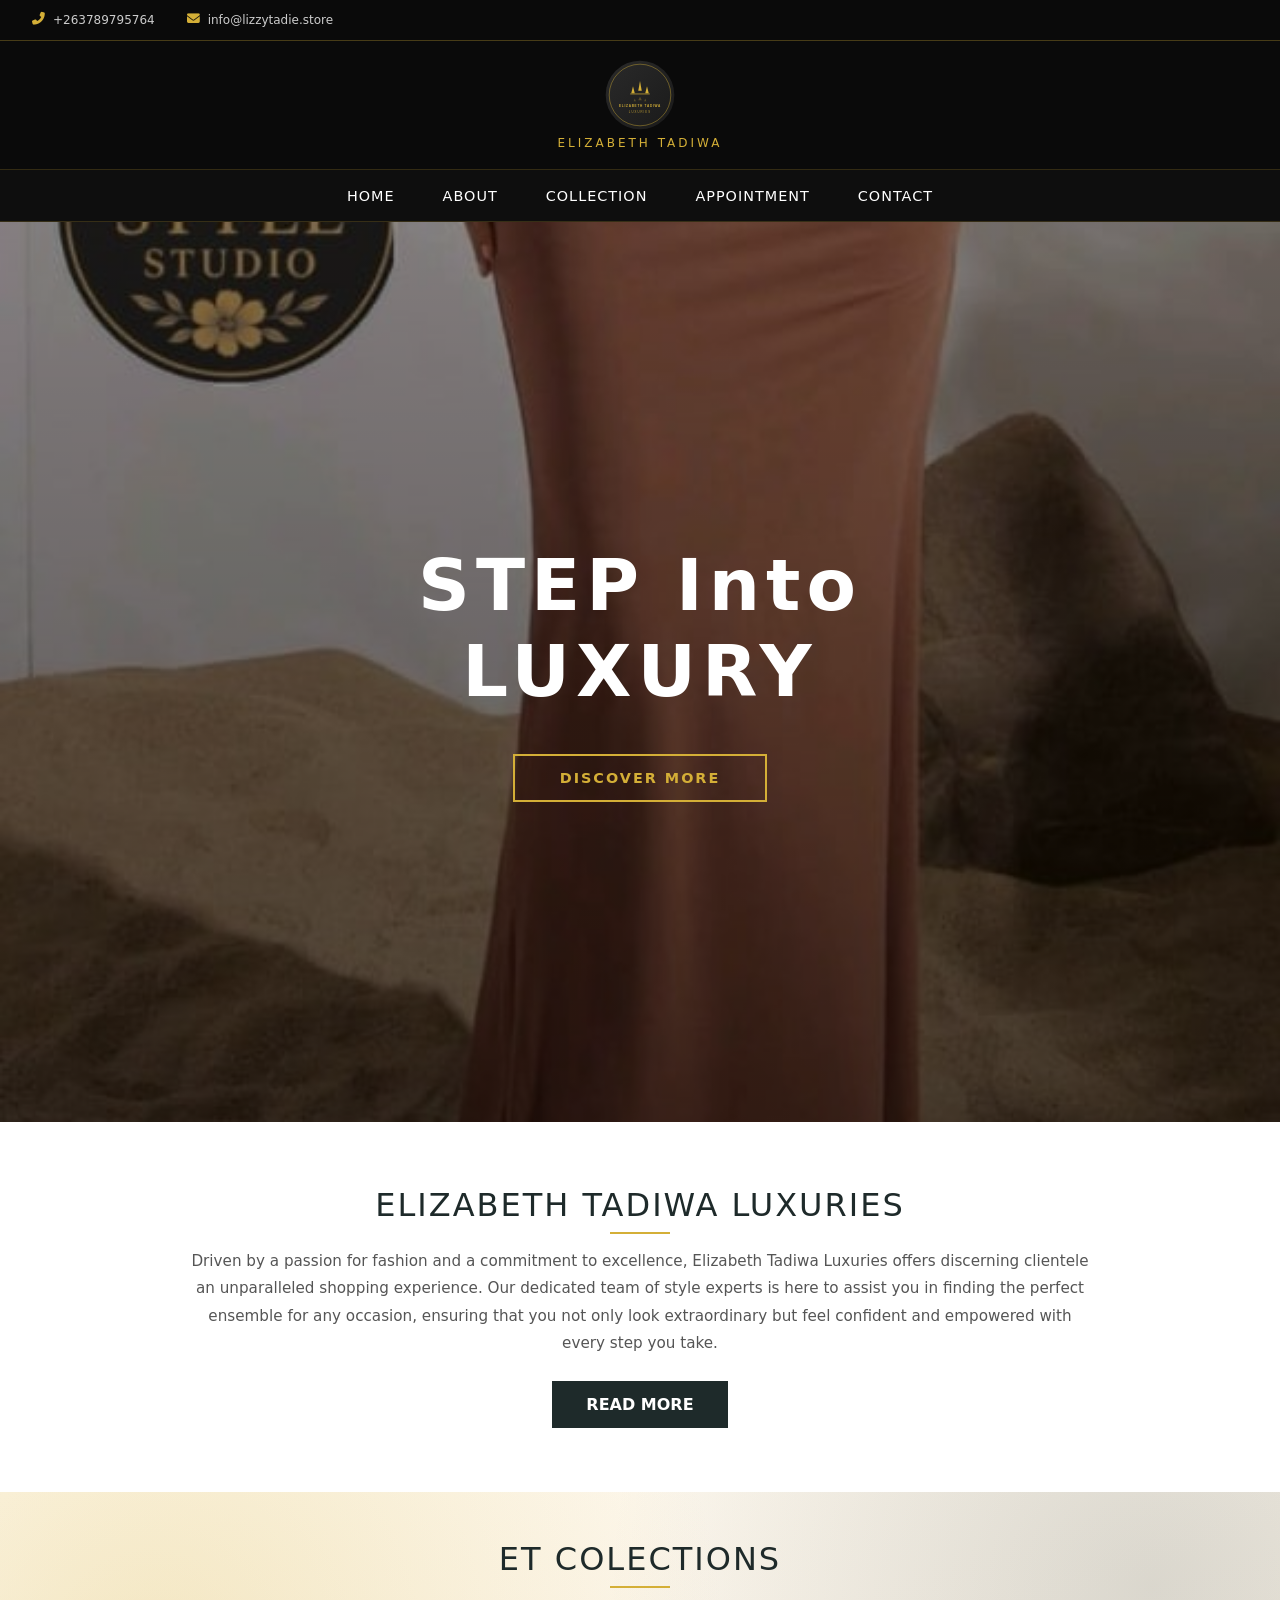
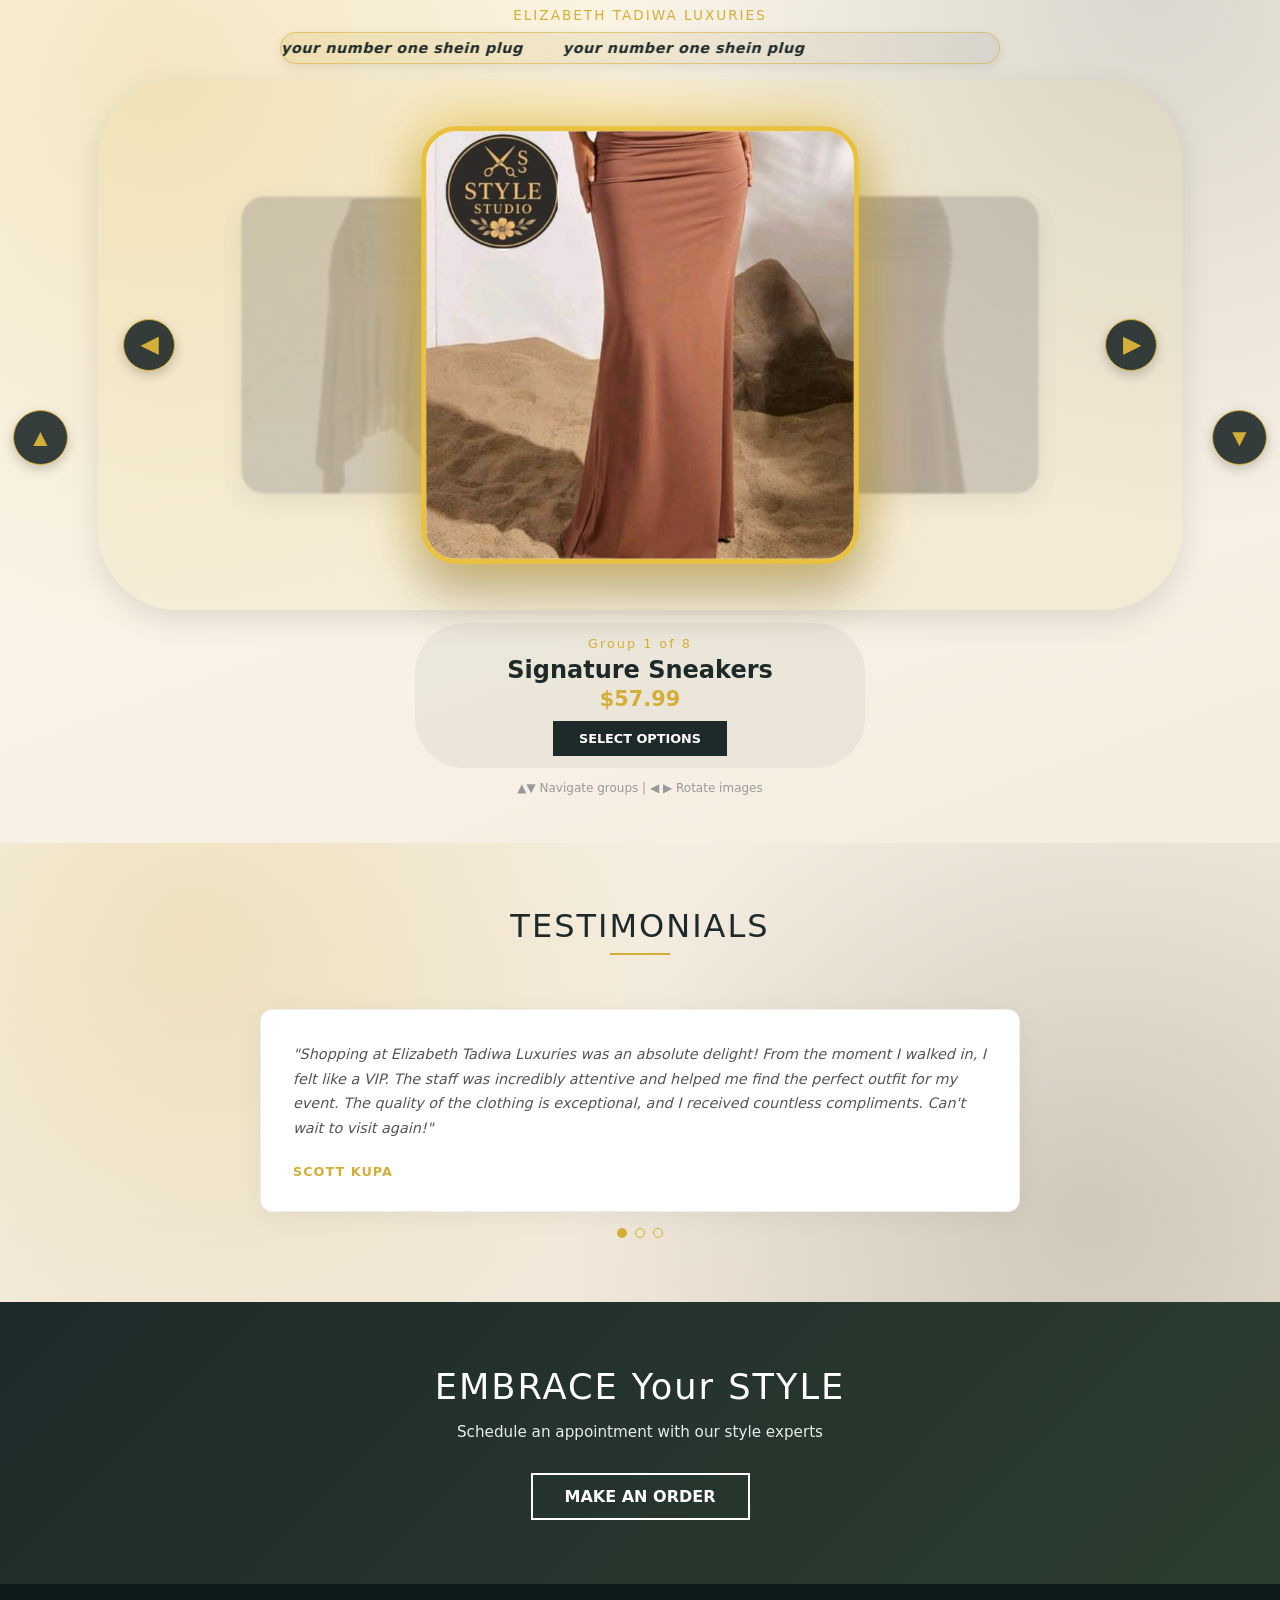
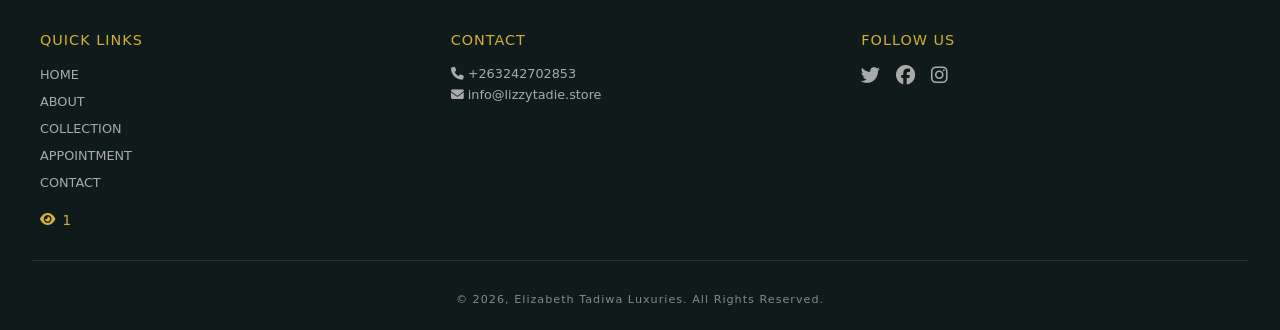
==== index.html @ 826916d7 "Add footer website view counter with eye icon" ====
<!DOCTYPE html>
<html lang="en">
<head>
    <meta charset="UTF-8">
    <meta name="viewport" content="width=device-width, initial-scale=1.0, user-scalable=no">
    <title>Elizabeth Tadiwa | Elizabeth Tadiwa Luxuries</title>
    <link rel="preconnect" href="https://cdnjs.cloudflare.com" crossorigin>
    <link rel="preload" as="style" href="https://cdnjs.cloudflare.com/ajax/libs/font-awesome/6.4.0/css/all.min.css" onload="this.onload=null;this.rel='stylesheet'">
    <noscript><link rel="stylesheet" href="https://cdnjs.cloudflare.com/ajax/libs/font-awesome/6.4.0/css/all.min.css"></noscript>
    <style>
        * {
            margin: 0;
            padding: 0;
            box-sizing: border-box;
        }

        body {
            font-family: 'Montserrat', 'Poppins', 'Segoe UI', system-ui, -apple-system, sans-serif;
            background: #faf7f2;
            color: #1e2a2a;
        }

        /* Top Header Bar - Contact Info */
        .top-header {
            background: #0a0a0a;
            padding: 0.8rem 2rem;
            border-bottom: 1px solid rgba(212, 175, 55, 0.3);
        }

        .top-header-container {
            max-width: 1400px;
            margin: 0 auto;
            display: flex;
            justify-content: space-between;
            align-items: center;
            flex-wrap: wrap;
            gap: 1rem;
        }

        .contact-info {
            display: flex;
            gap: 2rem;
            flex-wrap: wrap;
        }

        .contact-info a {
            color: #ccc;
            text-decoration: none;
            font-size: 0.75rem;
            transition: color 0.3s;
            display: flex;
            align-items: center;
            gap: 8px;
        }

        .contact-info a i {
            color: #d4af37;
            font-size: 0.8rem;
        }

        .contact-info a:hover {
            color: #d4af37;
        }

        /* Sticky Navigation Menu - Visible on Scroll, Centered */
        .sticky-nav {
            position: sticky;
            top: 0;
            width: 100%;
            background: rgba(10, 10, 10, 0.98);
            backdrop-filter: blur(10px);
            z-index: 1000;
            padding: 1rem 0;
            transition: all 0.3s ease;
            border-bottom: 1px solid rgba(212, 175, 55, 0.2);
        }

        .sticky-nav-container {
            max-width: 1400px;
            margin: 0 auto;
            display: flex;
            justify-content: center;
            align-items: center;
            padding: 0 2rem;
            position: relative;
        }

        .sticky-nav-menu {
            display: flex;
            list-style: none;
            gap: 3rem;
        }

        .sticky-nav-link {
            color: #fff;
            text-decoration: none;
            font-weight: 500;
            letter-spacing: 1px;
            transition: color 0.3s;
            font-size: 0.9rem;
        }

        .sticky-nav-link:hover {
            color: #d4af37;
        }

        .hamburger {
            display: none;
            flex-direction: column;
            cursor: pointer;
            position: absolute;
            right: 2rem;
        }

        .hamburger span {
            width: 25px;
            height: 2px;
            background: #fff;
            margin: 3px 0;
            transition: 0.3s;
        }

        /* Logo Section - Hidden on Scroll */
        .logo-section {
            background: #0a0a0a;
            padding: 1.2rem 0;
            border-bottom: 1px solid rgba(212, 175, 55, 0.2);
            transition: all 0.3s ease;
        }

        .logo-container {
            max-width: 1400px;
            margin: 0 auto;
            display: flex;
            justify-content: center;
            align-items: center;
            padding: 0 2rem;
        }

        .logo-wrapper {
            text-align: center;
        }

        .logo-wrapper a {
            text-decoration: none;
            display: flex;
            flex-direction: column;
            align-items: center;
        }

        .logo-img {
            height: 70px;
            width: auto;
            display: block;
            transition: transform 0.3s ease;
        }

        .logo-img:hover {
            transform: scale(1.02);
        }

        .logo-fallback {
            font-size: 2rem;
            font-weight: 700;
            color: #d4af37;
            letter-spacing: 2px;
            font-family: 'Montserrat', sans-serif;
        }

        .brand-name {
            font-size: 0.75rem;
            letter-spacing: 3px;
            color: #d4af37;
            margin-top: 6px;
            font-weight: 500;
        }

        .logo-section.hide-logo {
            transform: translateY(-100%);
            opacity: 0;
            visibility: hidden;
            padding: 0;
            height: 0;
        }

        /* Hero Section */
        .hero {
            height: 100vh;
            min-height: 700px;
            background: linear-gradient(rgba(0,0,0,0.4), rgba(0,0,0,0.6)), url('images/1.jpg') center/cover;
            display: flex;
            align-items: center;
            justify-content: center;
            text-align: center;
            position: relative;
        }

        .hero-content {
            max-width: 900px;
            padding: 0 2rem;
        }

        .hero-content h1 {
            font-size: 4.5rem;
            color: #fff;
            letter-spacing: 6px;
            margin-bottom: 1.5rem;
            font-weight: 600;
            line-height: 1.2;
        }

        .hero-btn {
            display: inline-block;
            margin-top: 1rem;
            padding: 14px 45px;
            background: transparent;
            border: 2px solid #d4af37;
            color: #d4af37;
            text-decoration: none;
            font-weight: 600;
            letter-spacing: 2px;
            transition: all 0.3s;
            font-size: 0.9rem;
        }

        .hero-btn:hover {
            background: #d4af37;
            color: #1e2a2a;
        }

        /* About Section */
        .about-main {
            padding: 4rem 2rem;
            background: #fff;
            text-align: center;
        }

        .section-title {
            font-size: 2rem;
            letter-spacing: 2px;
            margin-bottom: 1.5rem;
            position: relative;
            display: inline-block;
            text-align: center;
            font-weight: 500;
        }

        .section-title::after {
            content: '';
            position: absolute;
            bottom: -10px;
            left: 50%;
            transform: translateX(-50%);
            width: 60px;
            height: 2px;
            background: #d4af37;
        }

        .about-text {
            max-width: 900px;
            margin: 0 auto 1.5rem;
            line-height: 1.8;
            color: #555;
            font-size: 0.95rem;
        }

        .btn {
            display: inline-block;
            padding: 12px 32px;
            text-decoration: none;
            font-weight: 600;
            transition: all 0.3s;
            cursor: pointer;
        }

        .btn-primary {
            background: #1e2a2a;
            color: #fff;
            border: 2px solid #1e2a2a;
        }

        .btn-primary:hover {
            background: #d4af37;
            border-color: #d4af37;
            color: #1e2a2a;
        }

        /* Appointment Promo */
        .appointment-promo {
            background: linear-gradient(135deg, #1e2a2a 0%, #2c3e2f 100%);
            padding: 3rem 2rem;
            text-align: center;
            color: #fff;
        }

        .appointment-promo h2 {
            font-size: 1.8rem;
            margin-bottom: 1rem;
            font-weight: 500;
            letter-spacing: 2px;
        }

        .btn-light {
            background: transparent;
            color: #fff;
            border: 2px solid #fff;
        }

        .btn-light:hover {
            background: #fff;
            color: #1e2a2a;
        }

        /* COLLECTION SECTION - REDUCED SPACING, LARGER IMAGES */
        .collection {
            padding: 3rem 2rem;
            background:
                radial-gradient(circle at 12% 18%, rgba(212, 175, 55, 0.24), transparent 42%),
                radial-gradient(circle at 90% 10%, rgba(30, 42, 42, 0.15), transparent 38%),
                linear-gradient(160deg, #fffaf0 0%, #f4ecdf 100%);
            text-align: center;
        }

        .collection-header {
            margin-bottom: 1rem;
        }

        .collection-subtitle {
            text-align: center;
            color: #d4af37;
            letter-spacing: 2px;
            margin-top: 0.3rem;
            font-size: 0.85rem;
        }

        .collection-tagline {
            width: min(92%, 720px);
            margin: 0.55rem auto 0;
            border: 1px solid rgba(212, 175, 55, 0.55);
            background: linear-gradient(90deg, rgba(212, 175, 55, 0.18), rgba(30, 42, 42, 0.06));
            color: #1e2a2a;
            border-radius: 999px;
            overflow: hidden;
            white-space: nowrap;
            text-align: left;
            box-shadow: 0 4px 12px rgba(0, 0, 0, 0.08);
        }

        .collection-tagline-track {
            display: inline-flex;
            width: max-content;
            gap: 2.5rem;
            font-size: 0.9rem;
            font-style: italic;
            font-weight: 600;
            letter-spacing: 0.5px;
            padding: 0.45rem 0;
            animation: adRibbonLeftToRight 12s linear infinite;
            will-change: transform;
        }

        .collection-tagline-text {
            flex: 0 0 auto;
        }

        @keyframes adRibbonLeftToRight {
            0% {
                transform: translateX(calc(-50% - 1.25rem));
            }
            100% {
                transform: translateX(0);
            }
        }

        .rubik-collection-container {
            max-width: 1400px;
            margin: 0 auto;
            position: relative;
            display: flex;
            align-items: center;
            justify-content: center;
            gap: 30px;
            min-height: 600px;
        }

        .vertical-nav {
            display: flex;
            flex-direction: column;
            gap: 20px;
        }

        .vertical-arrow {
            background: rgba(30, 42, 42, 0.9);
            border: 1px solid #d4af37;
            width: 55px;
            height: 55px;
            border-radius: 60px;
            font-size: 24px;
            font-weight: bold;
            color: #d4af37;
            cursor: pointer;
            transition: 0.2s;
            display: flex;
            align-items: center;
            justify-content: center;
            backdrop-filter: blur(4px);
            box-shadow: 0 4px 12px rgba(0, 0, 0, 0.2);
        }

        .vertical-arrow:hover {
            background: #d4af37;
            color: #1e2a2a;
            transform: scale(1.05);
        }

        .rubik-main {
            flex: 1;
            max-width: 1100px;
            display: flex;
            flex-direction: column;
            align-items: center;
            justify-content: center;
        }

        .vertical-display {
            position: relative;
            display: flex;
            flex-direction: column;
            align-items: center;
            justify-content: center;
            width: 100%;
        }

        .rubik-group {
            display: none;
            align-items: center;
            justify-content: center;
            gap: 40px;
            padding: 15px 25px;
            border-radius: 80px;
            transition: all 0.5s cubic-bezier(0.2, 0.9, 0.4, 1.1);
            width: 100%;
            min-width: 420px;
            animation: fadeInUp 0.5s ease;
        }

        .rubik-group.active-vertical {
            display: flex;
            background: rgba(212, 175, 55, 0.08);
            box-shadow: 0 10px 30px rgba(0, 0, 0, 0.1);
        }

        @keyframes fadeInUp {
            from {
                opacity: 0;
                transform: translateY(20px);
            }
            to {
                opacity: 1;
                transform: translateY(0);
            }
        }

        /* ENLARGED HORIZONTAL WHEEL */
        .horizontal-rubik-wheel {
            display: flex;
            align-items: center;
            justify-content: center;
            position: relative;
            width: 850px;
            height: 500px;
        }

        .rubik-slot {
            position: absolute;
            transition: all 0.4s cubic-bezier(0.25, 0.9, 0.4, 1.1);
            cursor: pointer;
            display: flex;
            justify-content: center;
            align-items: center;
        }

        /* ENLARGED CENTER IMAGE */
        .rubik-slot.center-slot {
            opacity: 1;
            filter: blur(0px) brightness(1.1);
            transform: scale(1.25);
            z-index: 10;
            left: 50%;
            transform: translateX(-50%) scale(1.25);
        }

        .rubik-slot.center-slot .rubik-img {
            box-shadow: 0 0 50px rgba(212, 175, 55, 0.8), 0 20px 40px rgba(0, 0, 0, 0.3);
            border: 4px solid #d4af37;
        }

        /* ENLARGED LEFT IMAGE */
        .rubik-slot.left-slot {
            opacity: 0.3;
            filter: blur(1.5px) brightness(0.5);
            transform: scale(0.85);
            left: 0%;
            transform: translateX(0%) scale(0.85);
            z-index: 5;
        }

        /* ENLARGED RIGHT IMAGE */
        .rubik-slot.right-slot {
            opacity: 0.3;
            filter: blur(1.5px) brightness(0.5);
            left: 100%;
            transform: translateX(-100%) scale(0.85);
            z-index: 5;
        }

        .rubik-slot.hidden-slot {
            opacity: 0;
            pointer-events: none;
        }

        /* ENLARGED IMAGE STYLES */
        .rubik-img {
            width: 350px;
            height: 350px;
            object-fit: cover;
            border-radius: 28px;
            background: #f0e8dc;
            transition: all 0.3s ease;
            display: block;
            box-shadow: 0 10px 30px rgba(0, 0, 0, 0.2);
        }

        .rubik-arrow {
            background: rgba(30, 42, 42, 0.9);
            border: 1px solid #d4af37;
            width: 52px;
            height: 52px;
            border-radius: 60px;
            font-size: 22px;
            font-weight: bold;
            color: #d4af37;
            cursor: pointer;
            transition: 0.2s;
            display: flex;
            align-items: center;
            justify-content: center;
            backdrop-filter: blur(4px);
            box-shadow: 0 4px 12px rgba(0, 0, 0, 0.2);
        }

        .rubik-arrow:hover {
            background: #d4af37;
            color: #1e2a2a;
            transform: scale(1.05);
        }

        /* COMPACT PRODUCT INFO PANEL - CLOSER TO IMAGES */
        .product-info-panel {
            margin-top: 0.8rem;
            padding: 0.8rem 2rem;
            background: rgba(30, 42, 42, 0.05);
            border-radius: 50px;
            width: 100%;
            max-width: 450px;
            text-align: center;
        }

        .group-counter {
            text-align: center;
            margin-bottom: 0.3rem;
            font-size: 0.8rem;
            color: #d4af37;
            letter-spacing: 2px;
            font-weight: 500;
        }

        #rubikSelectedName {
            font-size: 1.5rem;
            font-weight: 600;
            color: #1e2a2a;
            margin-bottom: 0.2rem;
        }

        #rubikSelectedPrice {
            font-size: 1.3rem;
            color: #d4af37;
            font-weight: 600;
            margin-bottom: 0.6rem;
        }

        .product-info-panel .btn-primary {
            padding: 8px 24px;
            font-size: 0.8rem;
        }

        .picker-instructions {
            text-align: center;
            margin-top: 0.8rem;
            color: #999;
            font-size: 0.75rem;
        }

        /* Testimonials Section */
        .testimonials {
            padding: 4rem 2rem;
            background:
                radial-gradient(circle at 15% 20%, rgba(212, 175, 55, 0.22), transparent 42%),
                radial-gradient(circle at 85% 80%, rgba(30, 42, 42, 0.16), transparent 45%),
                linear-gradient(160deg, #f7f1e6 0%, #efe4d4 100%);
            text-align: center;
        }

        .testimonials-grid {
            max-width: 760px;
            margin: 0 auto;
            margin-top: 2.5rem;
        }

        .testimonial-card {
            background: #fff;
            padding: 2rem;
            border-radius: 12px;
            box-shadow: 0 5px 25px rgba(0, 0, 0, 0.05);
            text-align: left;
            border: 1px solid #eee;
            transition: opacity 0.35s ease, transform 0.35s ease;
            display: none;
            opacity: 0;
            transform: translateY(8px);
        }

        .testimonial-card.is-active {
            display: block;
            opacity: 1;
            transform: translateY(0);
        }

        .testimonial-card:hover {
            transform: translateY(-5px);
        }

        .testimonials-dots {
            display: flex;
            justify-content: center;
            gap: 0.5rem;
            margin-top: 1rem;
        }

        .testimonial-dot {
            width: 10px;
            height: 10px;
            border-radius: 50%;
            border: 1px solid #d4af37;
            background: transparent;
            cursor: pointer;
            padding: 0;
        }

        .testimonial-dot.is-active {
            background: #d4af37;
        }

        .testimonial-text {
            font-style: italic;
            line-height: 1.7;
            color: #555;
            margin-bottom: 1.5rem;
            font-size: 0.9rem;
        }

        .testimonial-author {
            color: #d4af37;
            letter-spacing: 1px;
            font-weight: 600;
            font-size: 0.8rem;
        }

        /* Appointment Section */
        .appointment-section {
            background: linear-gradient(135deg, #1e2a2a 0%, #2c3e2f 100%);
            padding: 4rem 2rem;
            text-align: center;
            color: #fff;
        }

        .appointment-section h2 {
            font-size: 2.2rem;
            margin-bottom: 1rem;
            font-weight: 500;
            letter-spacing: 2px;
        }

        .appointment-section p {
            margin-bottom: 2rem;
            font-size: 0.95rem;
            opacity: 0.9;
        }

        .order-popup-overlay {
            position: fixed;
            inset: 0;
            background: rgba(0, 0, 0, 0.65);
            display: none;
            align-items: center;
            justify-content: center;
            z-index: 3000;
            padding: 1.5rem;
        }

        .order-popup-overlay.active {
            display: flex;
        }

        .order-popup {
            width: min(420px, 100%);
            background: #101010;
            color: #fff;
            border: 1px solid rgba(212, 175, 55, 0.5);
            border-radius: 12px;
            padding: 1.5rem;
            box-shadow: 0 18px 45px rgba(0, 0, 0, 0.45);
        }

        .order-popup h3 {
            font-size: 1.2rem;
            letter-spacing: 1px;
            margin-bottom: 0.6rem;
            text-transform: uppercase;
        }

        .order-popup p {
            color: #d6d6d6;
            margin-bottom: 1.2rem;
            font-size: 0.95rem;
        }

        .order-popup-links {
            display: flex;
            flex-direction: column;
            gap: 0.75rem;
        }

        .order-popup-links a {
            text-decoration: none;
            text-align: center;
            background: #d4af37;
            color: #111;
            font-weight: 700;
            letter-spacing: 0.5px;
            padding: 0.75rem 1rem;
            border-radius: 8px;
            transition: transform 0.2s ease, filter 0.2s ease;
        }

        .order-popup-links a:hover {
            filter: brightness(1.08);
            transform: translateY(-1px);
        }

        .order-popup-close {
            margin-top: 1rem;
            width: 100%;
            border: 1px solid rgba(255, 255, 255, 0.5);
            background: transparent;
            color: #fff;
            padding: 0.65rem;
            border-radius: 8px;
            cursor: pointer;
        }

        .order-popup-close:hover {
            background: rgba(255, 255, 255, 0.08);
        }

        /* Footer */
        .footer {
            background: #0f1a1a;
            color: #ccc;
            padding: 3rem 2rem 1.5rem;
        }

        .footer-content {
            max-width: 1200px;
            margin: 0 auto;
            display: grid;
            grid-template-columns: repeat(auto-fit, minmax(250px, 1fr));
            gap: 2rem;
            text-align: left;
        }

        .footer-section h3 {
            color: #d4af37;
            margin-bottom: 1rem;
            font-size: 0.9rem;
            letter-spacing: 1px;
            font-weight: 500;
        }

        .footer-section p {
            line-height: 1.6;
            font-size: 0.8rem;
            color: #aaa;
        }

        .footer-section ul {
            list-style: none;
        }

        .footer-section ul li {
            margin-bottom: 0.5rem;
        }

        .footer-section a {
            color: #aaa;
            text-decoration: none;
            transition: color 0.3s;
            font-size: 0.8rem;
        }

        .footer-section a:hover {
            color: #d4af37;
        }

        .footer-view-counter {
            margin-top: 0.8rem;
            display: inline-flex;
            align-items: center;
            gap: 0.45rem;
            color: #d4af37;
            font-size: 0.85rem;
            letter-spacing: 0.4px;
        }

        .footer-view-counter i {
            font-size: 0.85rem;
        }

        .social-links {
            display: flex;
            gap: 1rem;
        }

        .social-links a {
            font-size: 1.2rem;
        }

        .footer-bottom {
            text-align: center;
            padding-top: 2rem;
            margin-top: 2rem;
            border-top: 1px solid rgba(255,255,255,0.1);
            font-size: 0.7rem;
            color: #888;
            letter-spacing: 1px;
        }

        @media (max-width: 1200px) {
            .horizontal-rubik-wheel {
                width: 700px;
                height: 420px;
            }
            .rubik-img {
                width: 280px;
                height: 280px;
            }
        }

        @media (max-width: 1024px) {
            .horizontal-rubik-wheel {
                width: 550px;
                height: 340px;
            }
            .rubik-img {
                width: 220px;
                height: 220px;
            }
            .testimonials-grid {
                max-width: 680px;
            }
            .hero-content h1 {
                font-size: 3.5rem;
            }
            .sticky-nav-menu {
                gap: 2rem;
            }
        }

        @media (max-width: 768px) {
            .top-header-container {
                flex-direction: column;
                text-align: center;
            }
            .contact-info {
                justify-content: center;
            }
            .sticky-nav-menu {
                display: none;
            }
            .sticky-nav-menu.active {
                display: flex;
                flex-direction: column;
                position: absolute;
                top: 100%;
                left: 0;
                width: 100%;
                background: rgba(10,10,10,0.98);
                padding: 1.5rem;
                gap: 1rem;
                z-index: 999;
                text-align: center;
            }
            .hamburger {
                display: flex;
            }
            .sticky-nav-container {
                justify-content: space-between;
            }
            .hero-content h1 {
                font-size: 2.2rem;
                letter-spacing: 3px;
            }
            .collection {
                padding: 2.3rem 0.8rem;
            }
            .rubik-collection-container {
                flex-direction: column;
                gap: 0;
                min-height: 0;
                padding: 0.2rem 0;
            }
            .rubik-main {
                width: 100%;
                max-width: 100%;
                padding: 0 0.2rem;
            }
            .rubik-group {
                position: relative;
                width: 100%;
                min-width: 0;
                gap: 6px;
                padding: 0.25rem 0;
                border-radius: 24px;
                --mobile-right-rail: 6px;
            }
            .horizontal-rubik-wheel {
                width: min(96vw, 460px);
                height: clamp(320px, 90vw, 470px);
            }
            .rubik-img {
                width: 80vw;
                height: 80vw;
                border-radius: 20px;
            }
            .rubik-slot.center-slot {
                transform: translateX(-50%) scale(1.16);
            }
            .rubik-slot.left-slot,
            .rubik-slot.right-slot {
                opacity: 0.35;
                transform: scale(0.82);
            }
            .rubik-arrow {
                position: absolute;
                top: 50%;
                width: 44px;
                height: 44px;
                font-size: 20px;
                transform: translateY(-50%);
                z-index: 20;
            }
            .rubik-group > .rubik-arrow:first-child {
                left: 6px;
            }
            .rubik-group > .rubik-arrow:last-child {
                right: var(--mobile-right-rail);
            }
            .rubik-arrow:hover {
                transform: translateY(-50%) scale(1.05);
            }
            .testimonials-grid {
                max-width: 100%;
            }
            .vertical-nav {
                position: absolute;
                z-index: 25;
                pointer-events: none;
            }
            .rubik-collection-container > .vertical-nav:first-child {
                top: 8px;
                right: 6px;
            }
            .rubik-collection-container > .vertical-nav:last-child {
                bottom: clamp(120px, 24vw, 170px);
                right: 6px;
            }
            .vertical-arrow {
                width: 48px;
                height: 48px;
                font-size: 22px;
                pointer-events: auto;
                background: rgba(30, 42, 42, 0.55);
                border-color: rgba(212, 175, 55, 0.45);
                color: rgba(212, 175, 55, 0.78);
                box-shadow: 0 4px 10px rgba(0, 0, 0, 0.16);
            }
            .product-info-panel {
                width: calc(100% - 1rem);
                max-width: 520px;
                margin-top: 0.75rem;
                padding: 0.8rem 1rem;
                border-radius: 20px;
            }
            #rubikSelectedName {
                font-size: 1.95rem;
            }
            #rubikSelectedPrice {
                font-size: 2rem;
            }
            .picker-instructions {
                margin-top: 0.9rem;
                font-size: 0.85rem;
            }
            .footer-content {
                grid-template-columns: 1fr;
                text-align: center;
            }
            .social-links {
                justify-content: center;
            }
            .logo-img {
                height: 50px;
            }
            .collection-subtitle {
                letter-spacing: 1.2px;
                font-size: 0.76rem;
            }
            .collection-tagline {
                margin-top: 0.35rem;
                width: min(96%, 560px);
            }
            .collection-tagline-track {
                font-size: 0.8rem;
                padding: 0.42rem 0;
            }
        }

        @media (max-width: 420px) {
            .horizontal-rubik-wheel {
                width: 98vw;
            }
            .rubik-img {
                width: 80vw;
                height: 80vw;
            }
            .rubik-group > .rubik-arrow:first-child {
                left: 2px;
            }
            .rubik-group > .rubik-arrow:last-child {
                right: 2px;
            }
            #rubikSelectedName {
                font-size: 1.75rem;
            }
            #rubikSelectedPrice {
                font-size: 1.82rem;
            }
        }
    </style>
</head>
<body>
    <!-- Top Header: Contact Info -->
    <div class="top-header">
        <div class="top-header-container">
            <div class="contact-info">
                <a href="tel:+263789795764"><i class="fas fa-phone-alt"></i> +263789795764</a>
                <a href="mailto:info@lizzytadie.store"><i class="fas fa-envelope"></i> info@lizzytadie.store</a>
            </div>
        </div>
    </div>

    <!-- Logo Section - Hidden on Scroll -->
    <div class="logo-section" id="logoSection">
        <div class="logo-container">
            <div class="logo-wrapper">
                <a href="#home">
                    <img src="logos/elizabeth-tadiwa-logo-2.svg" 
                         alt="Elizabeth Tadiwa Luxuries" 
                         class="logo-img"
                         onerror="this.onerror=null; this.parentElement.innerHTML='<span class=\'logo-fallback\'>ET</span><span class=\'brand-name\'>LUXURIES</span>';">
                    <span class="brand-name">ELIZABETH TADIWA</span>
                </a>
            </div>
        </div>
    </div>

    <!-- Sticky Navigation Menu - Visible on Scroll, Centered -->
    <nav class="sticky-nav" id="stickyNav">
        <div class="sticky-nav-container">
            <ul class="sticky-nav-menu" id="navMenu">
                <li><a href="#home" class="sticky-nav-link">HOME</a></li>
                <li><a href="#about" class="sticky-nav-link">ABOUT</a></li>
                <li><a href="#collection" class="sticky-nav-link">COLLECTION</a></li>
                <li><a href="#appointment" class="sticky-nav-link">APPOINTMENT</a></li>
                <li><a href="#contact" class="sticky-nav-link">CONTACT</a></li>
            </ul>
            <div class="hamburger" id="hamburgerMenu">
                <span></span>
                <span></span>
                <span></span>
            </div>
        </div>
    </nav>

    <!-- Hero Section -->
    <section id="home" class="hero">
        <div class="hero-content">
            <h1>STEP Into<br>LUXURY</h1>
            <a href="#collection" class="hero-btn">DISCOVER MORE</a>
        </div>
    </section>

    <!-- About Section -->
    <section id="about" class="about-main">
        <div class="about-container">
            <h2 class="section-title">ELIZABETH TADIWA LUXURIES</h2>
            <p class="about-text">Driven by a passion for fashion and a commitment to excellence, Elizabeth Tadiwa Luxuries offers discerning clientele an unparalleled shopping experience. Our dedicated team of style experts is here to assist you in finding the perfect ensemble for any occasion, ensuring that you not only look extraordinary but feel confident and empowered with every step you take.</p>
            <a href="#about" class="btn btn-primary">READ MORE</a>
        </div>
    </section>

    <!-- Collection Section - Rubik's Cube Style with LARGER IMAGES -->
    <section id="collection" class="collection">
        <div class="collection-header">
            <h2 class="section-title">ET COLECTIONS</h2>
            <p class="collection-subtitle">ELIZABETH TADIWA LUXURIES</p>
            <p class="collection-tagline">
                <span class="collection-tagline-track">
                    <span class="collection-tagline-text">your number one shein plug</span>
                    <span class="collection-tagline-text" aria-hidden="true">your number one shein plug</span>
                </span>
            </p>
        </div>
        
        <div class="rubik-collection-container">
            <div class="vertical-nav">
                <button class="vertical-arrow" id="verticalUpArrow">▲</button>
            </div>
            
            <div class="rubik-main">
                <div class="vertical-display" id="verticalDisplay"></div>
                
                <div class="product-info-panel">
                    <div class="group-counter" id="groupCounter">Group 1 of 8</div>
                    <p id="rubikSelectedName">Velvet Blazer</p>
                    <p id="rubikSelectedPrice">$139.99</p>
                    <a href="collections.html" class="btn btn-primary">SELECT OPTIONS</a>
                </div>
                
                <div class="picker-instructions">
                    <p>▲▼ Navigate groups | ◀ ▶ Rotate images</p>
                </div>
            </div>
            
            <div class="vertical-nav">
                <button class="vertical-arrow" id="verticalDownArrow">▼</button>
            </div>
        </div>
    </section>

    <!-- Testimonials Section -->
    <section class="testimonials">
        <h2 class="section-title">TESTIMONIALS</h2>
        <div class="testimonials-grid">
            <div class="testimonial-card is-active">
                <p class="testimonial-text">"Shopping at Elizabeth Tadiwa Luxuries was an absolute delight! From the moment I walked in, I felt like a VIP. The staff was incredibly attentive and helped me find the perfect outfit for my event. The quality of the clothing is exceptional, and I received countless compliments. Can't wait to visit again!"</p>
                <h4 class="testimonial-author">SCOTT KUPA</h4>
            </div>
            <div class="testimonial-card">
                <p class="testimonial-text">"As a frequent traveler, I've had the opportunity to shop at luxury boutiques around the world, and Elizabeth Tadiwa Luxuries stands out as one of the best. The level of personalized service I received was unmatched, and the staff's expertise in understanding my style preferences was truly impressive."</p>
                <h4 class="testimonial-author">SEH CALAZ</h4>
            </div>
            <div class="testimonial-card">
                <p class="testimonial-text">"Elizabeth Tadiwa Luxuries is my go-to for finding unique and sophisticated pieces that elevate my wardrobe. The team's attention to detail and commitment to customer satisfaction always make for a memorable shopping experience. From the moment I step into the boutique, I'm greeted with warmth and professionalism."</p>
                <h4 class="testimonial-author">EDD BRANSON</h4>
            </div>
        </div>
        <div class="testimonials-dots" id="testimonialsDots" aria-label="Testimonial navigation"></div>
    </section>

    <!-- Appointment Section -->
    <section id="appointment" class="appointment-section">
        <h2>EMBRACE Your STYLE</h2>
        <p>Schedule an appointment with our style experts</p>
        <a href="#" class="btn btn-light order-popup-trigger">MAKE AN ORDER</a>
    </section>

    <div id="orderPopupOverlay" class="order-popup-overlay" aria-hidden="true">
        <div class="order-popup" role="dialog" aria-modal="true" aria-labelledby="orderPopupTitle">
            <h3 id="orderPopupTitle">Choose WhatsApp Action</h3>
            <p>Select one of the options below.</p>
            <div class="order-popup-links">
                <a href="https://wa.me/qr/Y5WQRJIFDRIIC1" target="_blank" rel="noopener noreferrer">contact supplier</a>
                <a href="https://chat.whatsapp.com/E3dGO2lYv5vCkooFUIZMKj?mode=gi_t" target="_blank" rel="noopener noreferrer">join group</a>
            </div>
            <button id="orderPopupClose" class="order-popup-close" type="button">Close</button>
        </div>
    </div>

    <!-- Footer -->
    <footer id="contact" class="footer">
        <div class="footer-content">
            <div class="footer-section">
                <h3>QUICK LINKS</h3>
                <ul>
                    <li><a href="#home">HOME</a></li>
                    <li><a href="#about">ABOUT</a></li>
                    <li><a href="#collection">COLLECTION</a></li>
                    <li><a href="#appointment">APPOINTMENT</a></li>
                    <li><a href="#contact">CONTACT</a></li>
                </ul>
                <div class="footer-view-counter" aria-live="polite">
                    <i class="fas fa-eye" aria-hidden="true"></i>
                    <span id="websiteViewCount">0</span>
                </div>
            </div>
            <div class="footer-section">
                <h3>CONTACT</h3>
                <p><i class="fas fa-phone"></i> <a href="tel:+263242702853">+263242702853</a></p>
                <p><i class="fas fa-envelope"></i> <a href="mailto:info@lizzytadie.store">info@lizzytadie.store</a></p>
            </div>
            <div class="footer-section">
                <h3>FOLLOW US</h3>
                <div class="social-links">
                    <a href="https://twitter.com" target="_blank"><i class="fab fa-twitter"></i></a>
                    <a href="https://facebook.com" target="_blank"><i class="fab fa-facebook"></i></a>
                    <a href="https://instagram.com" target="_blank"><i class="fab fa-instagram"></i></a>
                </div>
            </div>
        </div>
        <div class="footer-bottom">
            <p>© 2026, Elizabeth Tadiwa Luxuries. All Rights Reserved.</p>
        </div>
    </footer>

    <script>
        // Product Data for 24 images
        const products = [];
        for (let i = 1; i <= 24; i++) {
            let price;
            if (i <= 8) price = (49.99 + (i * 8)).toFixed(2);
            else if (i <= 16) price = (89.99 + ((i-8) * 10)).toFixed(2);
            else price = (149.99 + ((i-16) * 12)).toFixed(2);
            
            const categories = [
                "Signature Sneakers", "Premium Slides", "Designer Socks", "Elite Snapback",
                "Luxury Bottle", "Cashmere Beanie", "Exclusive Boots", "Platinum Slides",
                "Silk Scarf", "Leather Wallet", "Gold Watch", "Diamond Ring",
                "Velvet Blazer", "Silk Tie", "Leather Belt", "Aviator Sunglasses",
                "Crystal Cufflinks", "Leather Gloves", "Cashmere Scarf", "Silver Necklace",
                "Designer Bag", "Luxury Pen", "Leather Journal", "Premium Candle"
            ];
            
            products.push({
                id: i,
                name: categories[(i - 1) % categories.length],
                price: `$${price}`,
                image: `images/${i}.jpg`
            });
        }

        const GROUP_SIZE = 3;
        let groups = [];
        
        for (let i = 0; i < products.length; i += GROUP_SIZE) {
            groups.push({
                groupIndex: groups.length,
                products: products.slice(i, i + GROUP_SIZE),
                currentFocusIndex: 0
            });
        }

        let activeGroupIdx = 0;
        let verticalDisplay;

        function updateSelectedDisplay() {
            const group = groups[activeGroupIdx];
            if (group && group.products[group.currentFocusIndex]) {
                const product = group.products[group.currentFocusIndex];
                document.getElementById('rubikSelectedName').innerHTML = product.name;
                document.getElementById('rubikSelectedPrice').innerHTML = product.price;
            }
        }
        
        function updateGroupCounter() {
            const counter = document.getElementById('groupCounter');
            if (counter) {
                counter.innerHTML = `Group ${activeGroupIdx + 1} of ${groups.length}`;
            }
        }

        function getLocalImageFallback(productName) {
            const safeName = encodeURIComponent(productName || 'Product');
            return `data:image/svg+xml,%3Csvg xmlns='http://www.w3.org/2000/svg' width='700' height='700' viewBox='0 0 700 700'%3E%3Crect width='700' height='700' fill='%23efe7da'/%3E%3Ctext x='50%25' y='50%25' dominant-baseline='middle' text-anchor='middle' font-family='Arial, sans-serif' font-size='36' fill='%231e2a2a'%3E${safeName}%3C/text%3E%3C/svg%3E`;
        }

        function renderGroupRow(groupData, groupIdx, isActive) {
            const rowDiv = document.createElement('div');
            rowDiv.className = 'rubik-group';
            if (isActive) rowDiv.classList.add('active-vertical');
            rowDiv.setAttribute('data-group-idx', groupIdx);

            const leftArrow = document.createElement('button');
            leftArrow.className = 'rubik-arrow';
            leftArrow.innerHTML = '◀';

            const wheelDiv = document.createElement('div');
            wheelDiv.className = 'horizontal-rubik-wheel';

            const rightArrow = document.createElement('button');
            rightArrow.className = 'rubik-arrow';
            rightArrow.innerHTML = '▶';

            let slotElements = [];
            let isWheelAnimating = false;

            function applyFocusClasses(focusIdx) {
                const productsArray = groupData.products;
                const productCount = productsArray.length;

                slotElements.forEach((slot, productIdx) => {
                    slot.className = 'rubik-slot';

                    if (productIdx === focusIdx) {
                        slot.classList.add('center-slot');
                    } else if (productIdx === (focusIdx - 1 + productCount) % productCount) {
                        slot.classList.add('left-slot');
                    } else if (productIdx === (focusIdx + 1) % productCount) {
                        slot.classList.add('right-slot');
                    } else {
                        slot.classList.add('hidden-slot');
                    }
                });
            }

            function refreshWheel() {
                wheelDiv.innerHTML = '';
                const productsArray = groupData.products;

                if (productsArray.length === 0) return;

                slotElements = productsArray.map((product, productIdx) => {
                    const slot = document.createElement('div');
                    slot.className = 'rubik-slot';

                    const img = document.createElement('img');
                    img.src = product.image;
                    img.alt = product.name;
                    img.className = 'rubik-img';
                    img.onerror = function() { this.src = getLocalImageFallback(product.name); };

                    slot.appendChild(img);
                    slot.setAttribute('data-product-idx', productIdx);
                    slot.addEventListener('click', (e) => {
                        e.stopPropagation();
                        if (slot.classList.contains('left-slot')) {
                            rotateGroupHorizontal(groupIdx, 'left');
                        } else if (slot.classList.contains('right-slot')) {
                            rotateGroupHorizontal(groupIdx, 'right');
                        }
                    });

                    wheelDiv.appendChild(slot);
                    return slot;
                });

                applyFocusClasses(groupData.currentFocusIndex);
            }

            function rotateGroupHorizontal(groupIdx, direction) {
                const grp = groups[groupIdx];
                if (!grp || grp.products.length === 0) return;
                if (isWheelAnimating) return;

                let newFocus = grp.currentFocusIndex;
                if (direction === 'left') {
                    newFocus = (grp.currentFocusIndex - 1 + grp.products.length) % grp.products.length;
                } else if (direction === 'right') {
                    newFocus = (grp.currentFocusIndex + 1) % grp.products.length;
                }

                if (newFocus !== grp.currentFocusIndex) {
                    isWheelAnimating = true;

                    const leftSlot = wheelDiv.querySelector('.left-slot');
                    const centerSlot = wheelDiv.querySelector('.center-slot');
                    const rightSlot = wheelDiv.querySelector('.right-slot');

                    if (leftSlot && centerSlot && rightSlot && grp.products.length === 3) {
                        if (direction === 'left') {
                            leftSlot.className = 'rubik-slot center-slot';
                            centerSlot.className = 'rubik-slot right-slot';
                            rightSlot.className = 'rubik-slot left-slot';
                        } else {
                            rightSlot.className = 'rubik-slot center-slot';
                            centerSlot.className = 'rubik-slot left-slot';
                            leftSlot.className = 'rubik-slot right-slot';
                        }
                    } else {
                        applyFocusClasses(newFocus);
                    }

                    grp.currentFocusIndex = newFocus;

                    setTimeout(() => {
                        applyFocusClasses(grp.currentFocusIndex);
                        if (groupIdx === activeGroupIdx) {
                            updateSelectedDisplay();
                        }
                        isWheelAnimating = false;
                    }, 420);
                }
            }

            leftArrow.addEventListener('click', (e) => {
                e.stopPropagation();
                rotateGroupHorizontal(groupIdx, 'left');
            });

            rightArrow.addEventListener('click', (e) => {
                e.stopPropagation();
                rotateGroupHorizontal(groupIdx, 'right');
            });

            refreshWheel();

            rowDiv.appendChild(leftArrow);
            rowDiv.appendChild(wheelDiv);
            rowDiv.appendChild(rightArrow);

            return rowDiv;
        }

        function renderActiveGroup() {
            if (!verticalDisplay) verticalDisplay = document.getElementById('verticalDisplay');
            verticalDisplay.innerHTML = '';

            groups.forEach((group, idx) => {
                if (idx === activeGroupIdx) {
                    const rowElement = renderGroupRow(group, idx, true);
                    verticalDisplay.appendChild(rowElement);
                }
            });

            updateSelectedDisplay();
            updateGroupCounter();
        }

        function nextGroup() {
            activeGroupIdx = (activeGroupIdx + 1) % groups.length;
            renderActiveGroup();
        }

        function prevGroup() {
            activeGroupIdx = (activeGroupIdx - 1 + groups.length) % groups.length;
            renderActiveGroup();
        }

        function setupVerticalArrows() {
            const upArrow = document.getElementById('verticalUpArrow');
            const downArrow = document.getElementById('verticalDownArrow');
            
            if (upArrow) upArrow.addEventListener('click', () => prevGroup());
            if (downArrow) downArrow.addEventListener('click', () => nextGroup());
        }

        function initRubikCollection() {
            renderActiveGroup();
            setupVerticalArrows();
        }

        // Scroll effect - Hide logo section when scrolling down
        const logoSection = document.getElementById('logoSection');
        
        window.addEventListener('scroll', function() {
            let scrollTop = window.pageYOffset || document.documentElement.scrollTop;
            if (scrollTop > 50) {
                logoSection.classList.add('hide-logo');
            } else {
                logoSection.classList.remove('hide-logo');
            }
        });

        // Mobile Menu Toggle
        const hamburger = document.getElementById('hamburgerMenu');
        const navMenu = document.getElementById('navMenu');
        
        if (hamburger) {
            hamburger.addEventListener('click', () => {
                navMenu.classList.toggle('active');
            });
        }

        // Smooth scrolling
        document.querySelectorAll('a[href^="#"]').forEach(anchor => {
            anchor.addEventListener('click', function(e) {
                const targetId = this.getAttribute('href');
                if (targetId === '#') {
                    return;
                }
                e.preventDefault();
                const target = document.querySelector(targetId);
                if (target) {
                    target.scrollIntoView({ behavior: 'smooth' });
                    if (navMenu && navMenu.classList && navMenu.classList.contains('active')) {
                        navMenu.classList.remove('active');
                    }
                }
            });
        });

        const orderPopupOverlay = document.getElementById('orderPopupOverlay');
        const orderPopupClose = document.getElementById('orderPopupClose');
        const orderPopupTriggers = document.querySelectorAll('.order-popup-trigger');

        function closeOrderPopup() {
            if (!orderPopupOverlay) return;
            orderPopupOverlay.classList.remove('active');
            orderPopupOverlay.setAttribute('aria-hidden', 'true');
        }

        function openOrderPopup() {
            if (!orderPopupOverlay) return;
            orderPopupOverlay.classList.add('active');
            orderPopupOverlay.setAttribute('aria-hidden', 'false');
        }

        orderPopupTriggers.forEach((trigger) => {
            trigger.addEventListener('click', function(event) {
                event.preventDefault();
                openOrderPopup();
            });
        });

        if (orderPopupClose) {
            orderPopupClose.addEventListener('click', closeOrderPopup);
        }

        if (orderPopupOverlay) {
            orderPopupOverlay.addEventListener('click', function(event) {
                if (event.target === orderPopupOverlay) {
                    closeOrderPopup();
                }
            });
        }

        document.addEventListener('keydown', function(event) {
            if (event.key === 'Escape') {
                closeOrderPopup();
            }
        });

        const testimonialCards = document.querySelectorAll('.testimonial-card');
        const testimonialsDots = document.getElementById('testimonialsDots');

        if (testimonialCards.length > 1 && testimonialsDots) {
            let activeTestimonialIndex = 0;
            let testimonialsInterval;

            function renderTestimonial(index) {
                testimonialCards.forEach((card, cardIndex) => {
                    card.classList.toggle('is-active', cardIndex === index);
                });

                const dots = testimonialsDots.querySelectorAll('.testimonial-dot');
                dots.forEach((dot, dotIndex) => {
                    dot.classList.toggle('is-active', dotIndex === index);
                });

                activeTestimonialIndex = index;
            }

            function nextTestimonial() {
                const nextIndex = (activeTestimonialIndex + 1) % testimonialCards.length;
                renderTestimonial(nextIndex);
            }

            testimonialCards.forEach((_, index) => {
                const dot = document.createElement('button');
                dot.type = 'button';
                dot.className = 'testimonial-dot';
                dot.setAttribute('aria-label', `Show testimonial ${index + 1}`);
                dot.addEventListener('click', function() {
                    renderTestimonial(index);
                    resetTestimonialTimer();
                });
                testimonialsDots.appendChild(dot);
            });

            function resetTestimonialTimer() {
                clearInterval(testimonialsInterval);
                testimonialsInterval = setInterval(nextTestimonial, 4500);
            }

            renderTestimonial(0);
            resetTestimonialTimer();
        }

        const websiteViewCountElement = document.getElementById('websiteViewCount');
        const websiteViewStorageKey = 'etl_website_view_count';

        if (websiteViewCountElement) {
            const storedViews = parseInt(localStorage.getItem(websiteViewStorageKey) || '0', 10);
            const updatedViews = Number.isNaN(storedViews) ? 1 : storedViews + 1;
            localStorage.setItem(websiteViewStorageKey, String(updatedViews));
            websiteViewCountElement.textContent = updatedViews.toLocaleString();
        }

        initRubikCollection();
    </script>
</body>
</html>
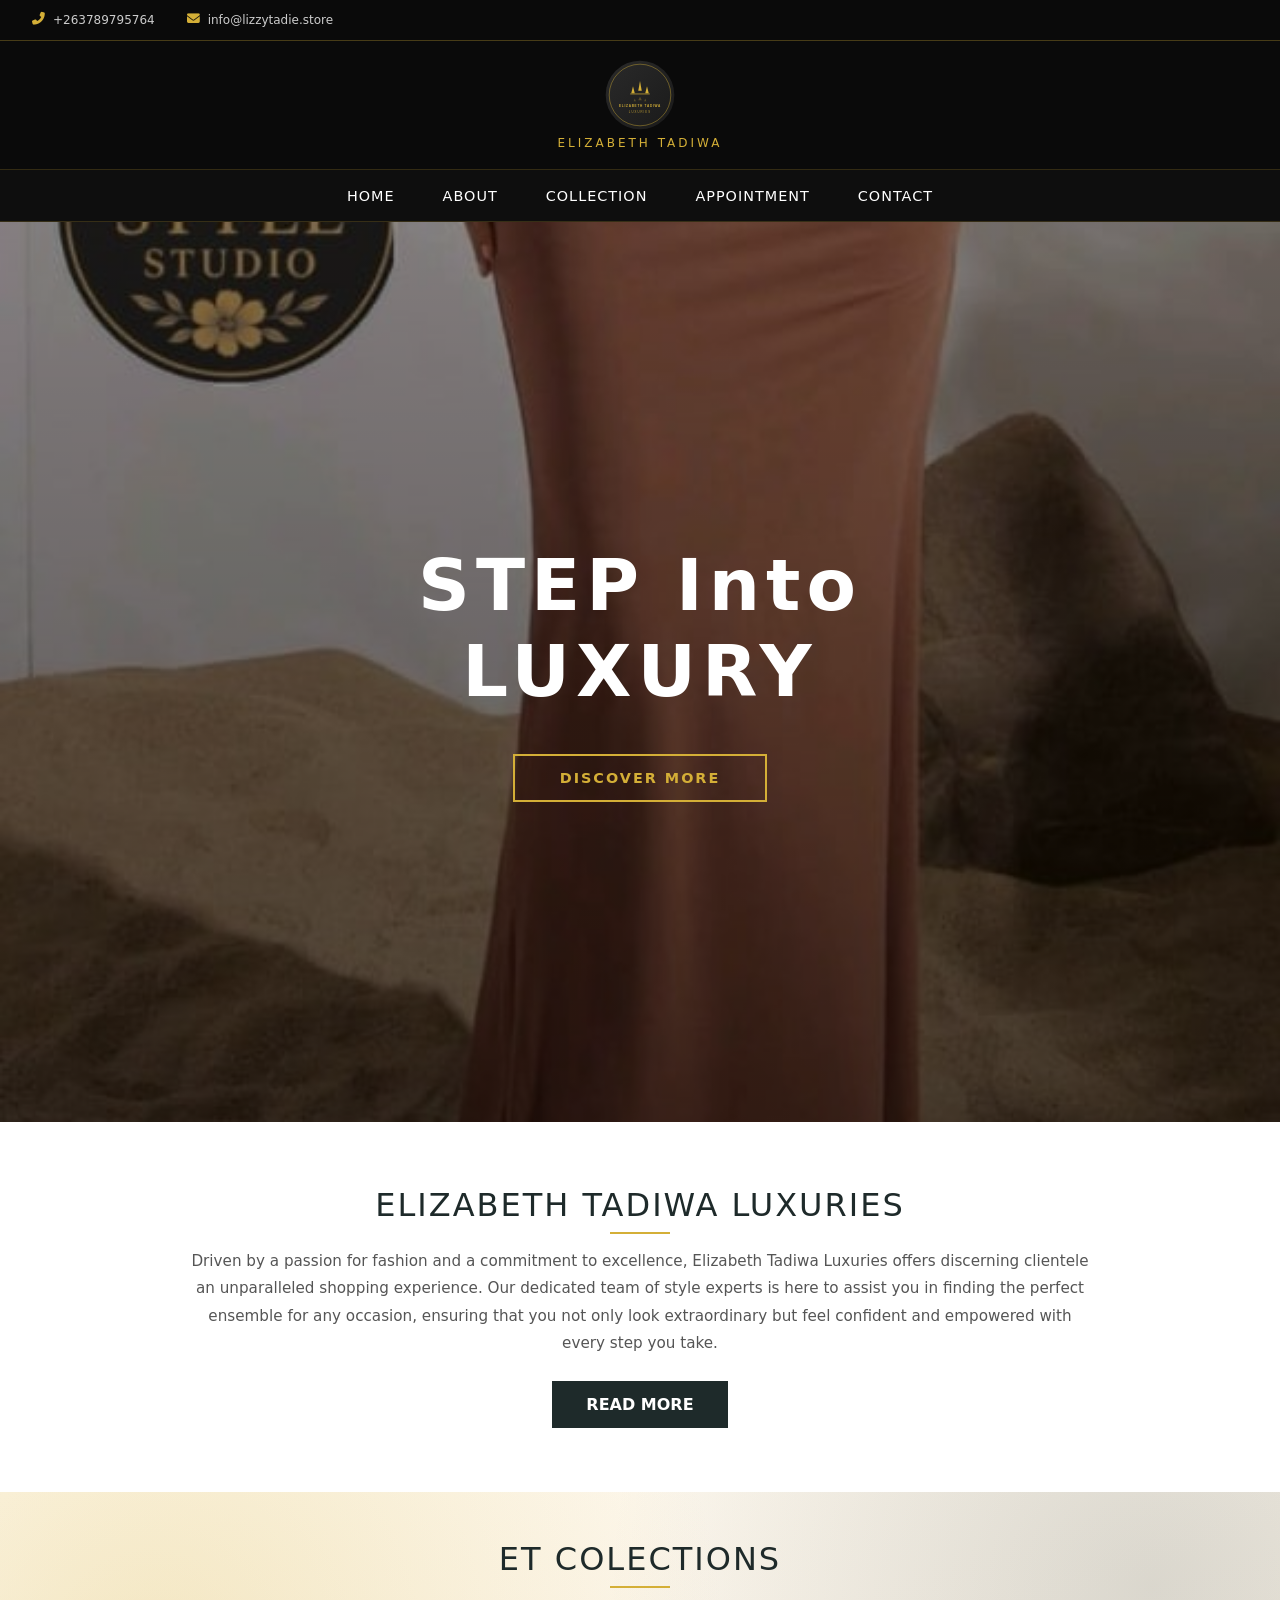
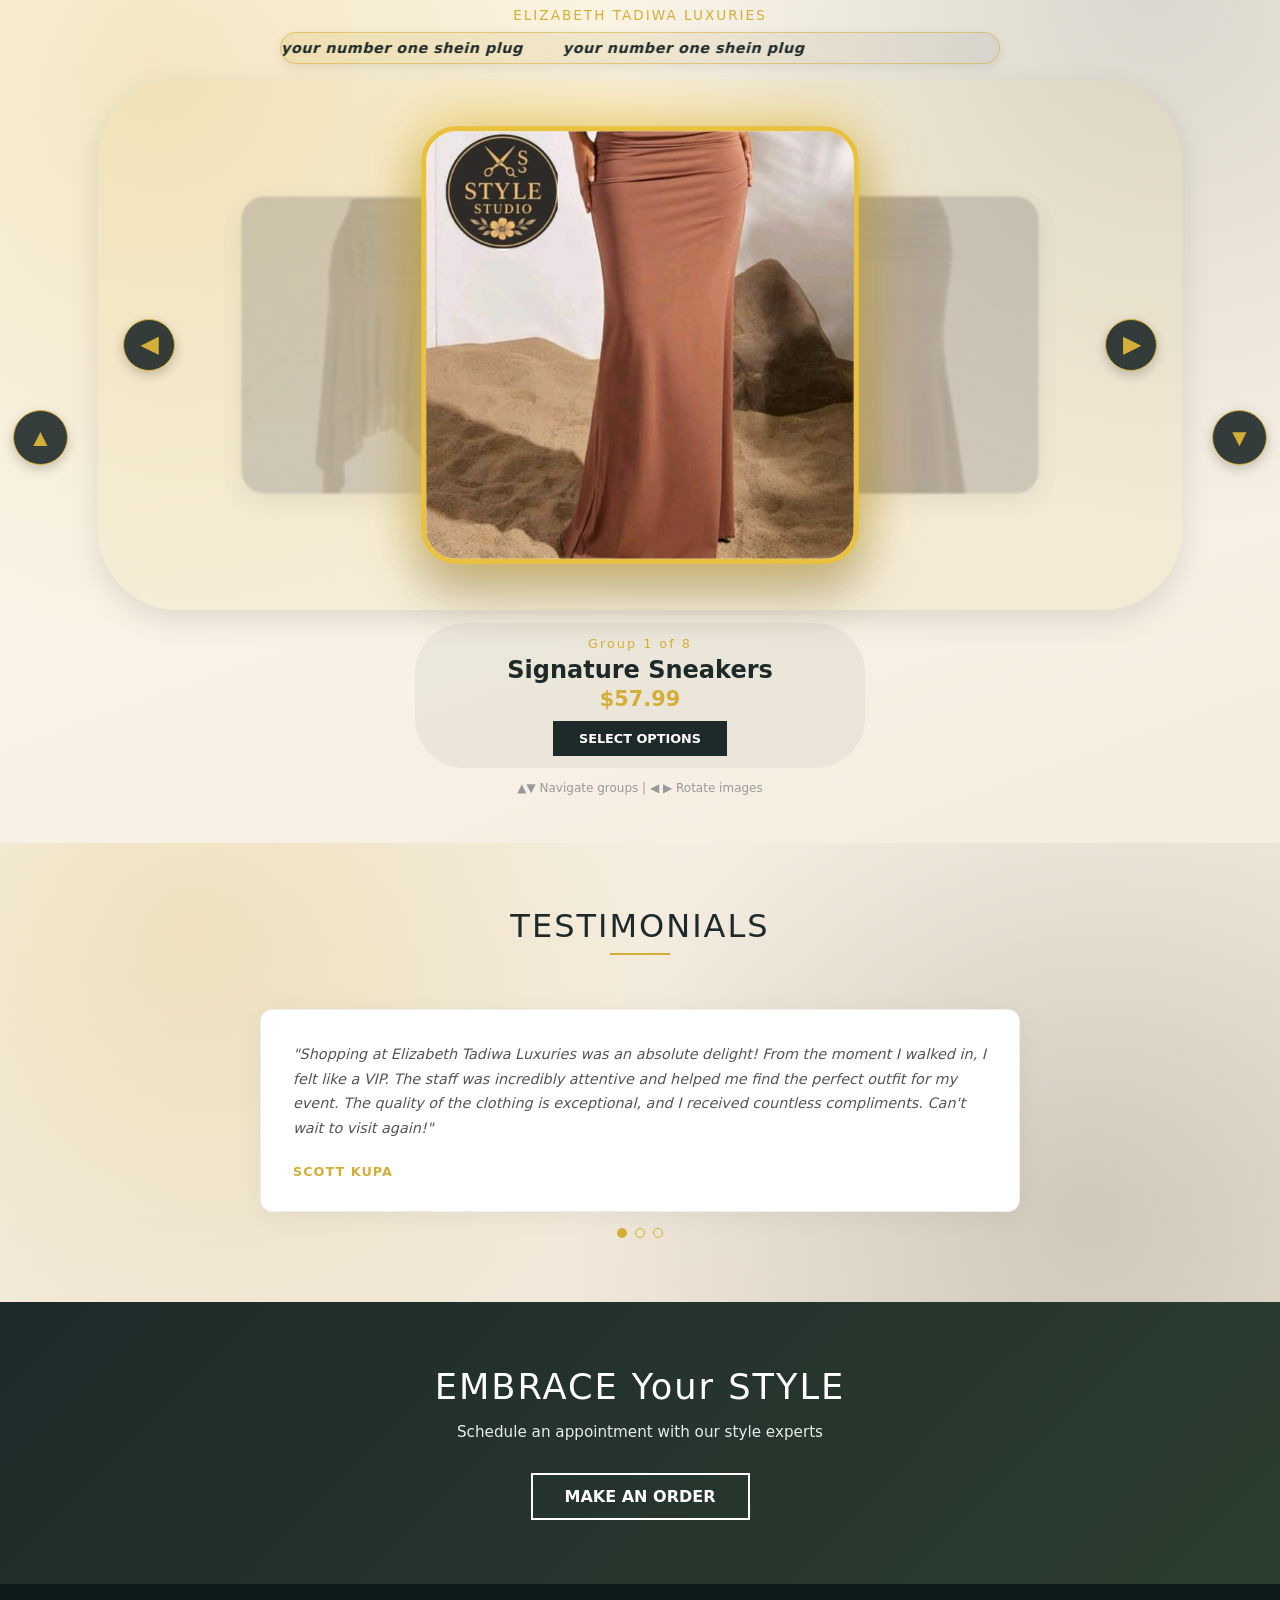
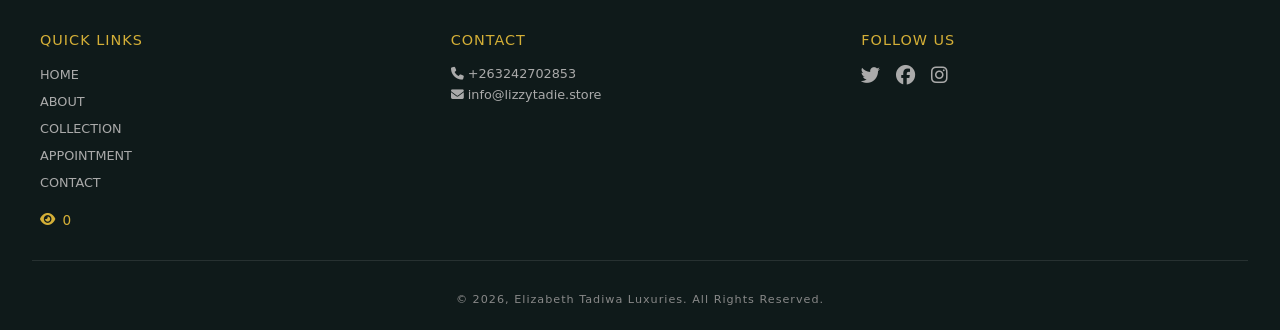
==== commit 3a744530: "Use global website view counter with 24-hour increment window" ====
--- a/index.html
+++ b/index.html
@@ -1607,14 +1607,48 @@
         }
 
         const websiteViewCountElement = document.getElementById('websiteViewCount');
-        const websiteViewStorageKey = 'etl_website_view_count';
-
-        if (websiteViewCountElement) {
-            const storedViews = parseInt(localStorage.getItem(websiteViewStorageKey) || '0', 10);
-            const updatedViews = Number.isNaN(storedViews) ? 1 : storedViews + 1;
-            localStorage.setItem(websiteViewStorageKey, String(updatedViews));
-            websiteViewCountElement.textContent = updatedViews.toLocaleString();
-        }
+        const websiteLastCountedAtKey = 'etl_website_last_counted_at';
+        const websiteCachedCountKey = 'etl_website_cached_global_count';
+        const websiteCounterNamespace = 'et-luxuries-site';
+        const websiteCounterKey = 'view-count';
+        const oneDayInMs = 24 * 60 * 60 * 1000;
+
+        function setWebsiteViewCount(value) {
+            if (!websiteViewCountElement) return;
+            websiteViewCountElement.textContent = Number(value).toLocaleString();
+        }
+
+        async function syncWebsiteViewCount() {
+            if (!websiteViewCountElement) return;
+
+            const now = Date.now();
+            const lastCountedAt = parseInt(localStorage.getItem(websiteLastCountedAtKey) || '0', 10);
+            const shouldIncrement = Number.isNaN(lastCountedAt) || now - lastCountedAt >= oneDayInMs;
+            const action = shouldIncrement ? 'hit' : 'get';
+            const url = `https://api.countapi.xyz/${action}/${websiteCounterNamespace}/${websiteCounterKey}`;
+
+            try {
+                const response = await fetch(url, { cache: 'no-store' });
+                if (!response.ok) throw new Error('Counter request failed');
+
+                const data = await response.json();
+                if (typeof data.value === 'number') {
+                    setWebsiteViewCount(data.value);
+                    localStorage.setItem(websiteCachedCountKey, String(data.value));
+                }
+
+                if (shouldIncrement) {
+                    localStorage.setItem(websiteLastCountedAtKey, String(now));
+                }
+            } catch (error) {
+                const cachedCount = parseInt(localStorage.getItem(websiteCachedCountKey) || '0', 10);
+                if (!Number.isNaN(cachedCount) && cachedCount > 0) {
+                    setWebsiteViewCount(cachedCount);
+                }
+            }
+        }
+
+        syncWebsiteViewCount();
 
         initRubikCollection();
     </script>
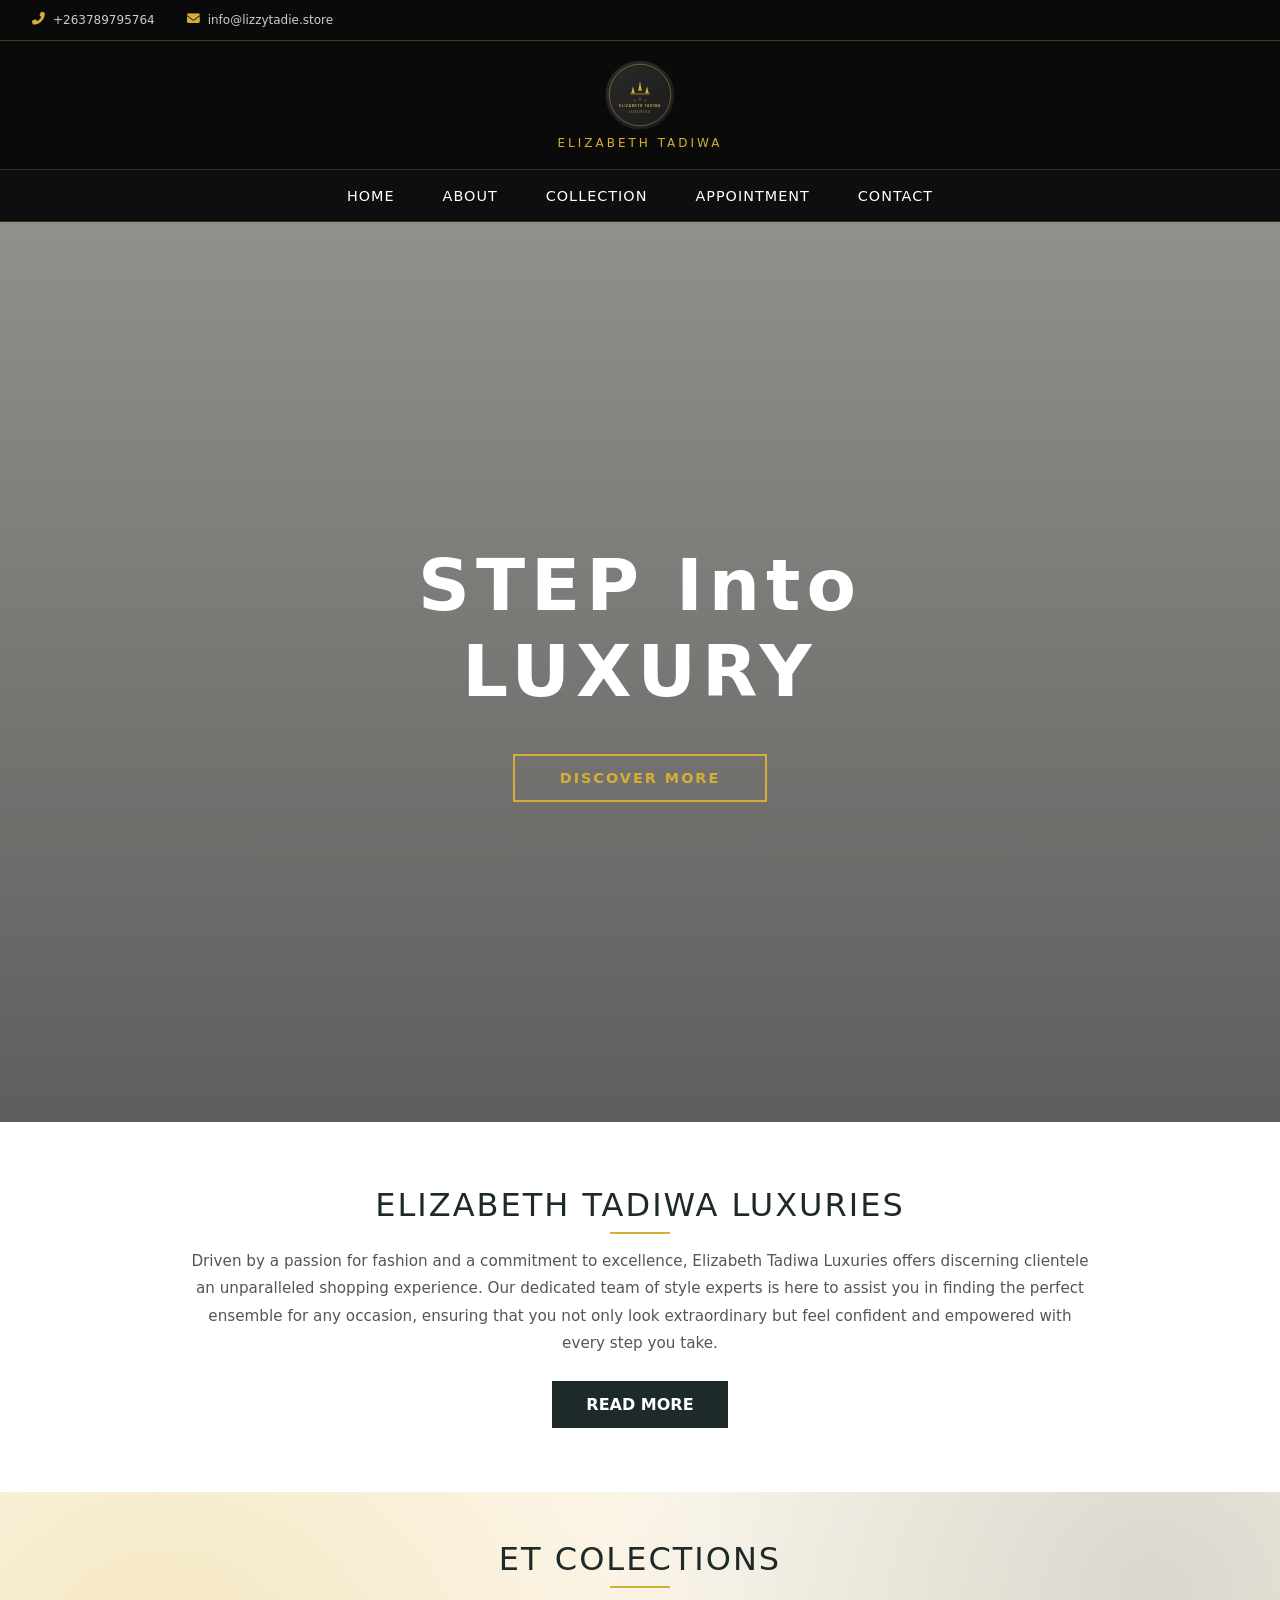
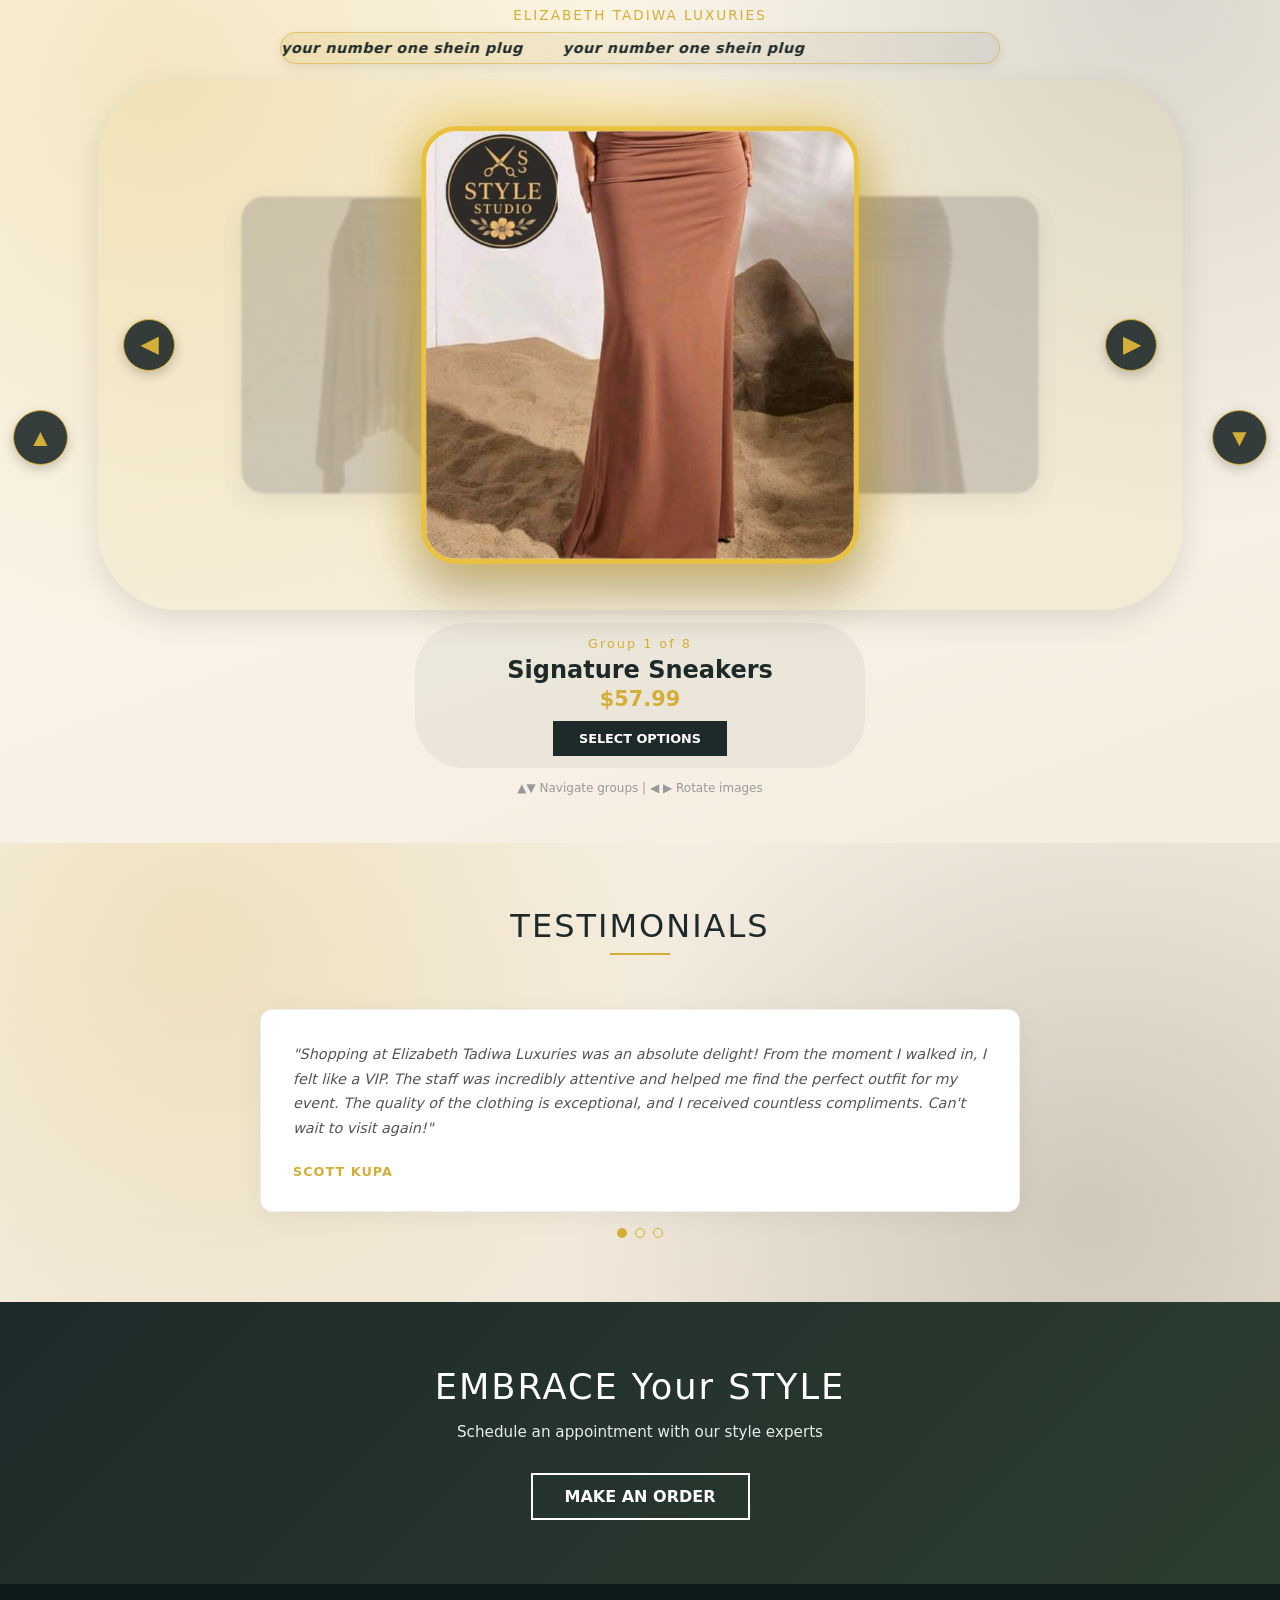
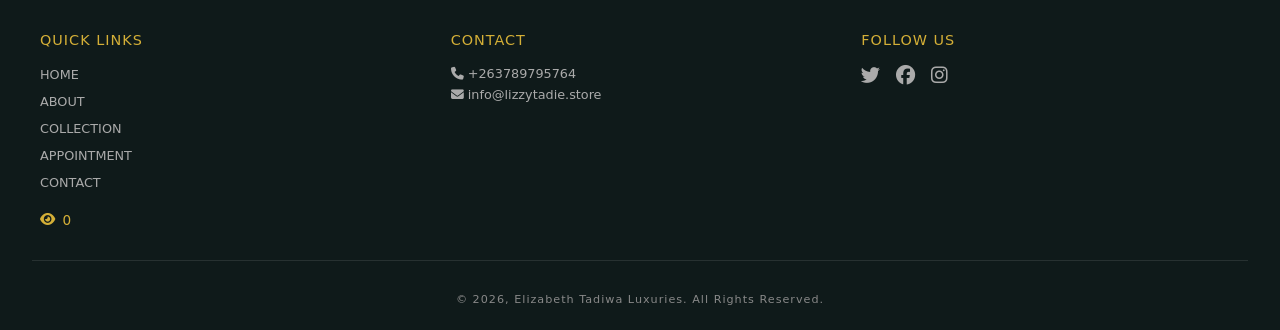
==== commit 24ac7c4a: "Use boutique fashion store photo for hero background" ====
--- a/index.html
+++ b/index.html
@@ -4,6 +4,8 @@
     <meta charset="UTF-8">
     <meta name="viewport" content="width=device-width, initial-scale=1.0, user-scalable=no">
     <title>Elizabeth Tadiwa | Elizabeth Tadiwa Luxuries</title>
+    <link rel="icon" type="image/svg+xml" href="logos/elizabeth-tadiwa-logo-1.svg">
+    <link rel="shortcut icon" href="logos/elizabeth-tadiwa-logo-1.svg">
     <link rel="preconnect" href="https://cdnjs.cloudflare.com" crossorigin>
     <link rel="preload" as="style" href="https://cdnjs.cloudflare.com/ajax/libs/font-awesome/6.4.0/css/all.min.css" onload="this.onload=null;this.rel='stylesheet'">
     <noscript><link rel="stylesheet" href="https://cdnjs.cloudflare.com/ajax/libs/font-awesome/6.4.0/css/all.min.css"></noscript>
@@ -187,7 +189,7 @@
         .hero {
             height: 100vh;
             min-height: 700px;
-            background: linear-gradient(rgba(0,0,0,0.4), rgba(0,0,0,0.6)), url('images/1.jpg') center/cover;
+            background: linear-gradient(rgba(0,0,0,0.42), rgba(0,0,0,0.62)), url('https://images.unsplash.com/photo-1441986300917-64674bd600d8?auto=format&fit=crop&w=1800&q=80') center/cover;
             display: flex;
             align-items: center;
             justify-content: center;
@@ -1226,7 +1228,7 @@
             </div>
             <div class="footer-section">
                 <h3>CONTACT</h3>
-                <p><i class="fas fa-phone"></i> <a href="tel:+263242702853">+263242702853</a></p>
+                <p><i class="fas fa-phone"></i> <a href="tel:+263789795764">+263789795764</a></p>
                 <p><i class="fas fa-envelope"></i> <a href="mailto:info@lizzytadie.store">info@lizzytadie.store</a></p>
             </div>
             <div class="footer-section">
@@ -1611,6 +1613,7 @@
         const websiteCachedCountKey = 'etl_website_cached_global_count';
         const websiteCounterNamespace = 'et-luxuries-site';
         const websiteCounterKey = 'view-count';
+        const websiteCounterBaseUrl = 'https://api.counterapi.dev/v1';
         const oneDayInMs = 24 * 60 * 60 * 1000;
 
         function setWebsiteViewCount(value) {
@@ -1624,17 +1627,17 @@
             const now = Date.now();
             const lastCountedAt = parseInt(localStorage.getItem(websiteLastCountedAtKey) || '0', 10);
             const shouldIncrement = Number.isNaN(lastCountedAt) || now - lastCountedAt >= oneDayInMs;
-            const action = shouldIncrement ? 'hit' : 'get';
-            const url = `https://api.countapi.xyz/${action}/${websiteCounterNamespace}/${websiteCounterKey}`;
+            const actionPath = shouldIncrement ? 'up' : '';
+            const url = `${websiteCounterBaseUrl}/${websiteCounterNamespace}/${websiteCounterKey}${actionPath ? `/${actionPath}` : ''}`;
 
             try {
                 const response = await fetch(url, { cache: 'no-store' });
                 if (!response.ok) throw new Error('Counter request failed');
 
                 const data = await response.json();
-                if (typeof data.value === 'number') {
-                    setWebsiteViewCount(data.value);
-                    localStorage.setItem(websiteCachedCountKey, String(data.value));
+                if (typeof data.count === 'number') {
+                    setWebsiteViewCount(data.count);
+                    localStorage.setItem(websiteCachedCountKey, String(data.count));
                 }
 
                 if (shouldIncrement) {
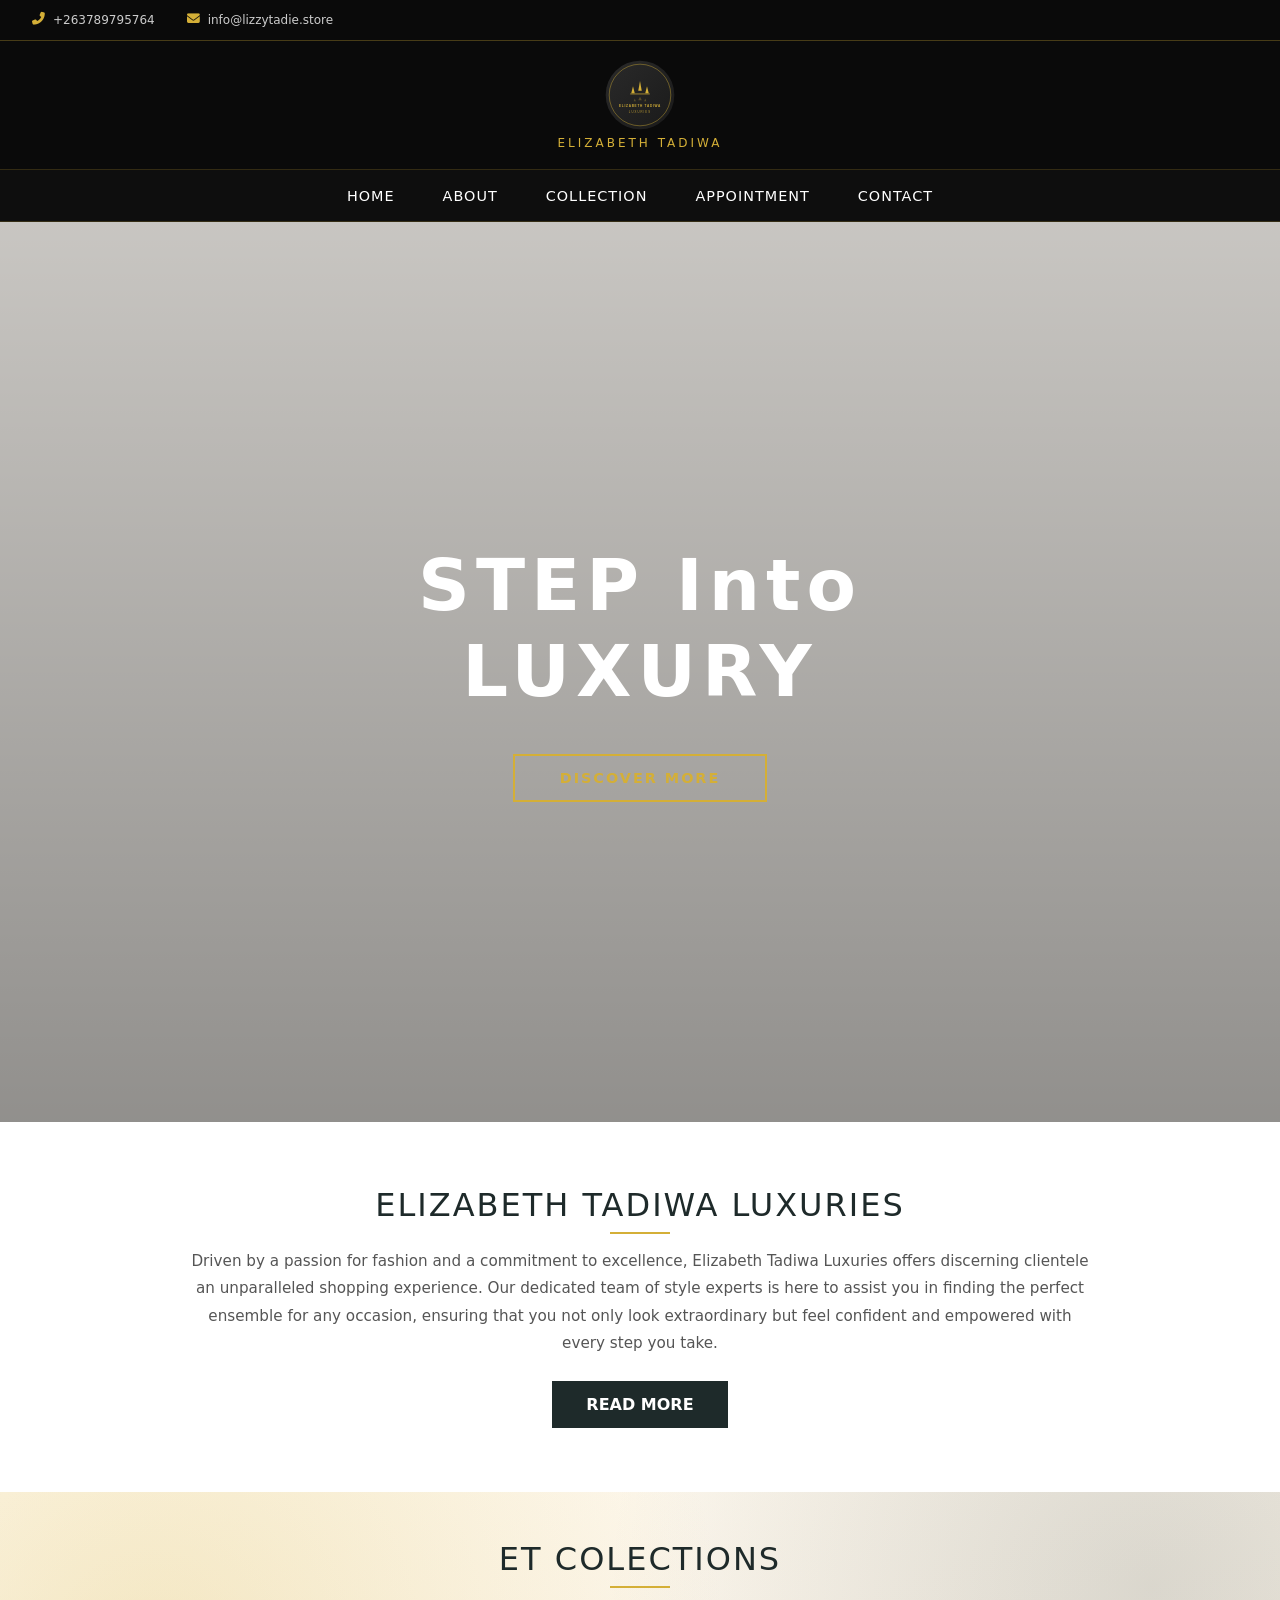
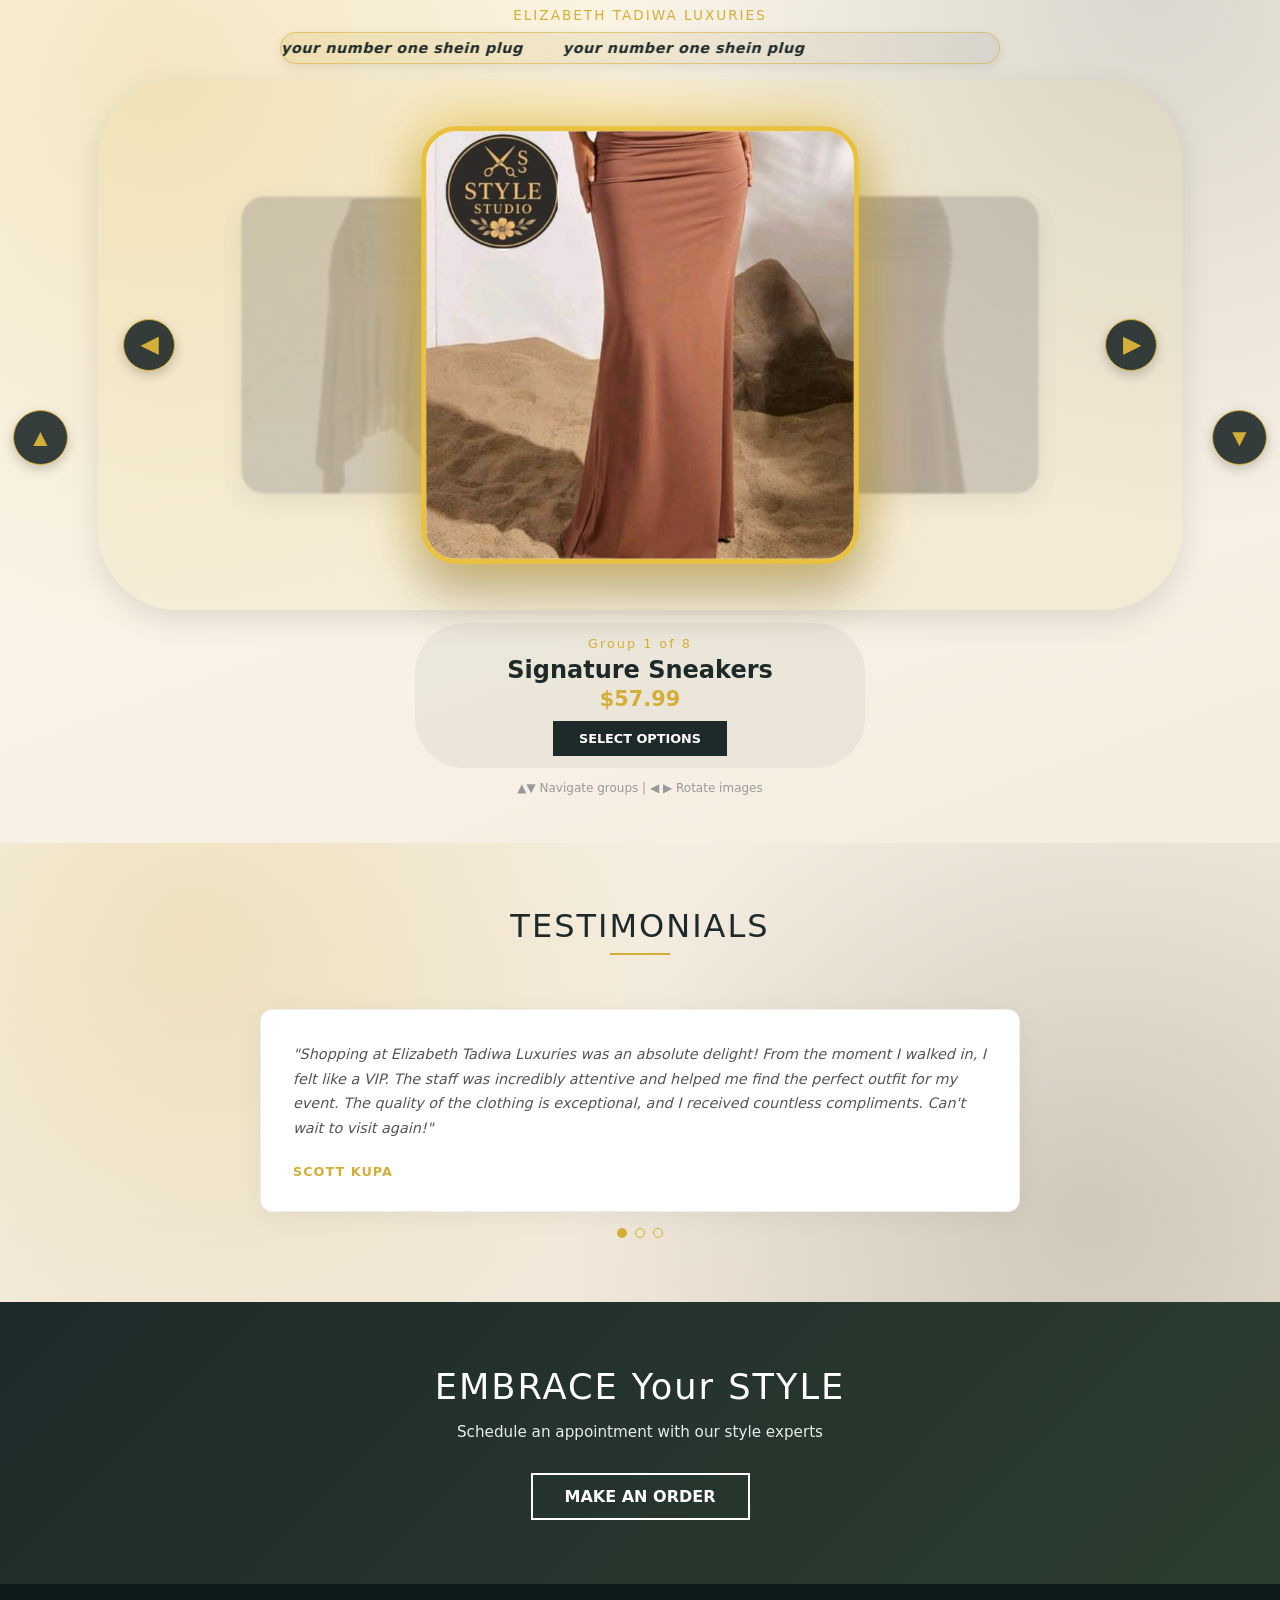
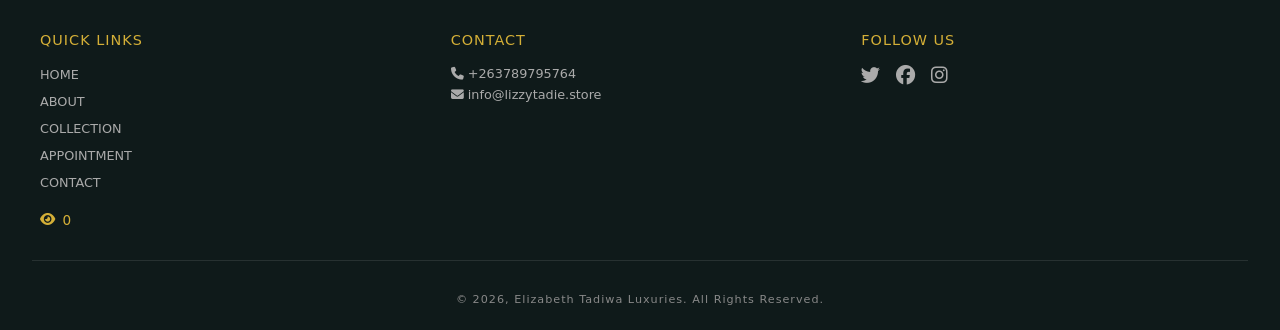
==== commit a7e96f86: "Increase hero image visibility and standardize phone numbers" ====
--- a/index.html
+++ b/index.html
@@ -189,7 +189,7 @@
         .hero {
             height: 100vh;
             min-height: 700px;
-            background: linear-gradient(rgba(0,0,0,0.42), rgba(0,0,0,0.62)), url('https://images.unsplash.com/photo-1441986300917-64674bd600d8?auto=format&fit=crop&w=1800&q=80') center/cover;
+            background: linear-gradient(rgba(0,0,0,0.2), rgba(0,0,0,0.42)), url('https://images.unsplash.com/photo-1441986300917-64674bd600d8?auto=format&fit=crop&w=1800&q=80') center/cover;
             display: flex;
             align-items: center;
             justify-content: center;
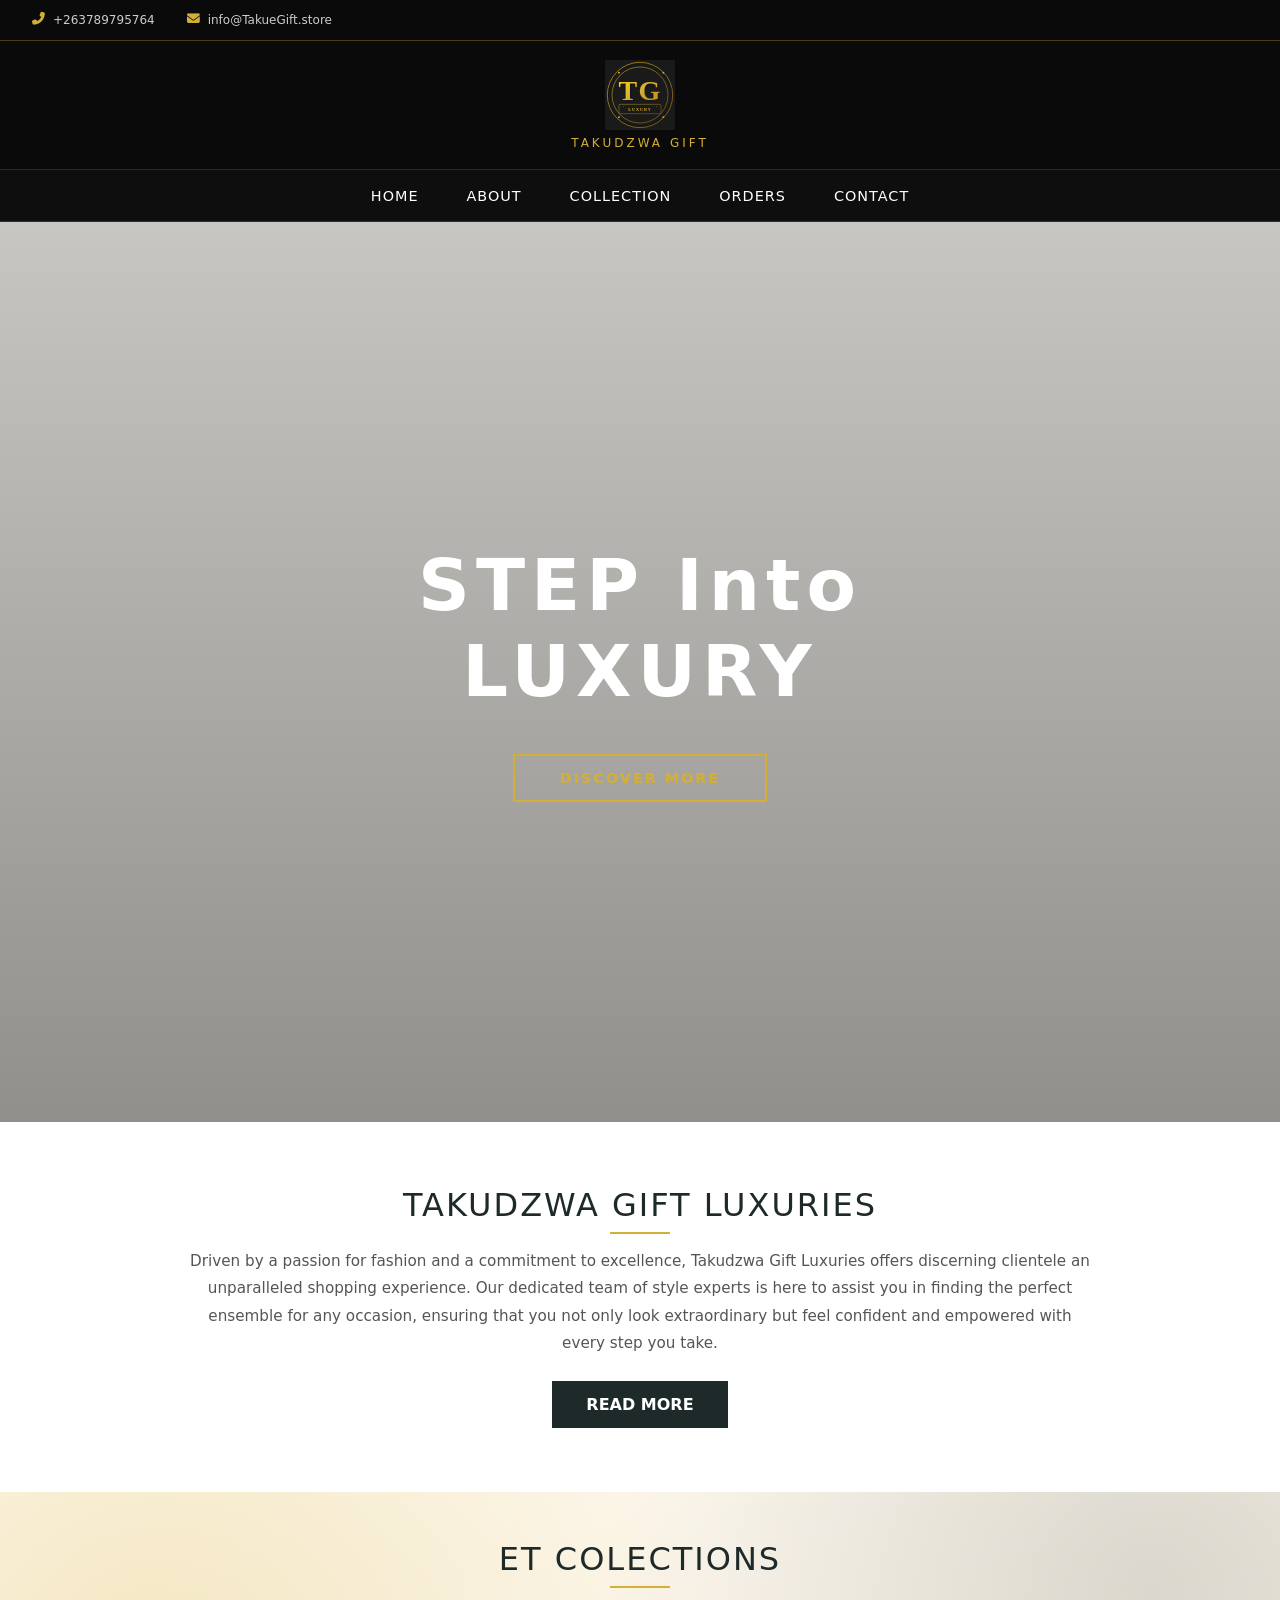
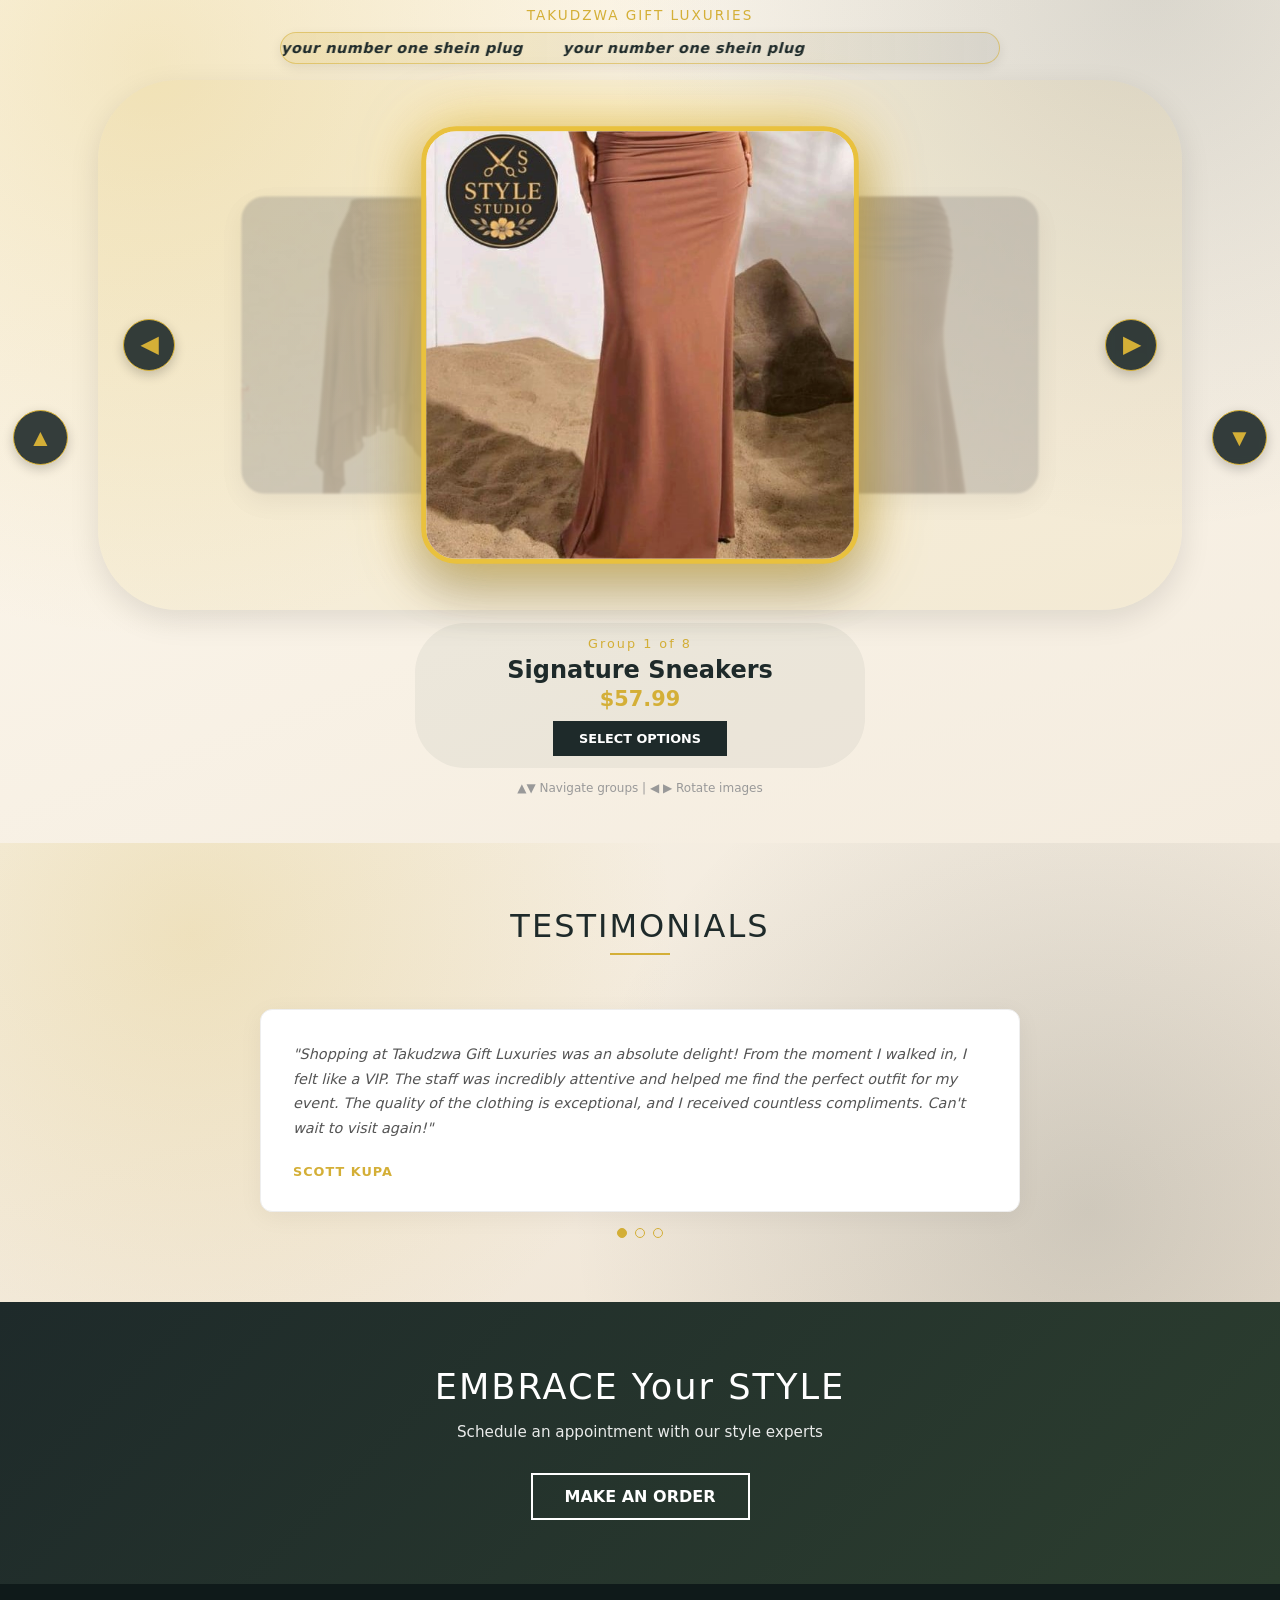
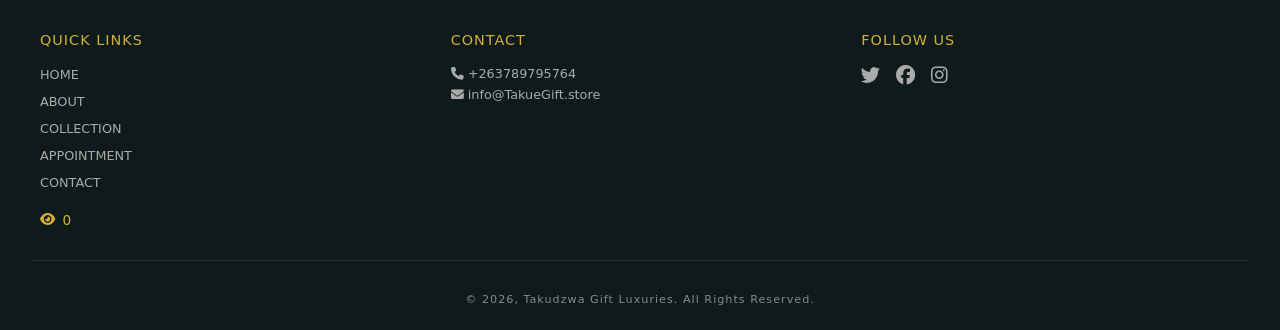
==== commit ed697974: "Rebrand names to Takudzwa Gift and switch logo/favicon to tg elegant" ====
--- a/index.html
+++ b/index.html
@@ -3,9 +3,9 @@
 <head>
     <meta charset="UTF-8">
     <meta name="viewport" content="width=device-width, initial-scale=1.0, user-scalable=no">
-    <title>Elizabeth Tadiwa | Elizabeth Tadiwa Luxuries</title>
-    <link rel="icon" type="image/svg+xml" href="logos/elizabeth-tadiwa-logo-1.svg">
-    <link rel="shortcut icon" href="logos/elizabeth-tadiwa-logo-1.svg">
+    <title>Takudzwa Gift | Takudzwa Gift Luxuries</title>
+    <link rel="icon" type="image/svg+xml" href="logo-tg-elegant.svg">
+    <link rel="shortcut icon" href="logo-tg-elegant.svg">
     <link rel="preconnect" href="https://cdnjs.cloudflare.com" crossorigin>
     <link rel="preload" as="style" href="https://cdnjs.cloudflare.com/ajax/libs/font-awesome/6.4.0/css/all.min.css" onload="this.onload=null;this.rel='stylesheet'">
     <noscript><link rel="stylesheet" href="https://cdnjs.cloudflare.com/ajax/libs/font-awesome/6.4.0/css/all.min.css"></noscript>
@@ -1076,7 +1076,7 @@
         <div class="top-header-container">
             <div class="contact-info">
                 <a href="tel:+263789795764"><i class="fas fa-phone-alt"></i> +263789795764</a>
-                <a href="mailto:info@lizzytadie.store"><i class="fas fa-envelope"></i> info@lizzytadie.store</a>
+                <a href="mailto:info@TakueGift.store"><i class="fas fa-envelope"></i> info@TakueGift.store</a>
             </div>
         </div>
     </div>
@@ -1086,11 +1086,11 @@
         <div class="logo-container">
             <div class="logo-wrapper">
                 <a href="#home">
-                    <img src="logos/elizabeth-tadiwa-logo-2.svg" 
-                         alt="Elizabeth Tadiwa Luxuries" 
+                    <img src="logo-tg-elegant.svg" 
+                        alt="Takudzwa Gift Luxuries" 
                          class="logo-img"
-                         onerror="this.onerror=null; this.parentElement.innerHTML='<span class=\'logo-fallback\'>ET</span><span class=\'brand-name\'>LUXURIES</span>';">
-                    <span class="brand-name">ELIZABETH TADIWA</span>
+                        onerror="this.onerror=null; this.parentElement.innerHTML='<span class=\'logo-fallback\'>TG</span><span class=\'brand-name\'>LUXURIES</span>';">
+                    <span class="brand-name">TAKUDZWA GIFT</span>
                 </a>
             </div>
         </div>
@@ -1103,7 +1103,7 @@
                 <li><a href="#home" class="sticky-nav-link">HOME</a></li>
                 <li><a href="#about" class="sticky-nav-link">ABOUT</a></li>
                 <li><a href="#collection" class="sticky-nav-link">COLLECTION</a></li>
-                <li><a href="#appointment" class="sticky-nav-link">APPOINTMENT</a></li>
+                <li><a href="#appointment" class="sticky-nav-link">ORDERS</a></li>
                 <li><a href="#contact" class="sticky-nav-link">CONTACT</a></li>
             </ul>
             <div class="hamburger" id="hamburgerMenu">
@@ -1125,8 +1125,8 @@
     <!-- About Section -->
     <section id="about" class="about-main">
         <div class="about-container">
-            <h2 class="section-title">ELIZABETH TADIWA LUXURIES</h2>
-            <p class="about-text">Driven by a passion for fashion and a commitment to excellence, Elizabeth Tadiwa Luxuries offers discerning clientele an unparalleled shopping experience. Our dedicated team of style experts is here to assist you in finding the perfect ensemble for any occasion, ensuring that you not only look extraordinary but feel confident and empowered with every step you take.</p>
+            <h2 class="section-title">TAKUDZWA GIFT LUXURIES</h2>
+            <p class="about-text">Driven by a passion for fashion and a commitment to excellence, Takudzwa Gift Luxuries offers discerning clientele an unparalleled shopping experience. Our dedicated team of style experts is here to assist you in finding the perfect ensemble for any occasion, ensuring that you not only look extraordinary but feel confident and empowered with every step you take.</p>
             <a href="#about" class="btn btn-primary">READ MORE</a>
         </div>
     </section>
@@ -1135,7 +1135,7 @@
     <section id="collection" class="collection">
         <div class="collection-header">
             <h2 class="section-title">ET COLECTIONS</h2>
-            <p class="collection-subtitle">ELIZABETH TADIWA LUXURIES</p>
+            <p class="collection-subtitle">TAKUDZWA GIFT LUXURIES</p>
             <p class="collection-tagline">
                 <span class="collection-tagline-track">
                     <span class="collection-tagline-text">your number one shein plug</span>
@@ -1175,15 +1175,15 @@
         <h2 class="section-title">TESTIMONIALS</h2>
         <div class="testimonials-grid">
             <div class="testimonial-card is-active">
-                <p class="testimonial-text">"Shopping at Elizabeth Tadiwa Luxuries was an absolute delight! From the moment I walked in, I felt like a VIP. The staff was incredibly attentive and helped me find the perfect outfit for my event. The quality of the clothing is exceptional, and I received countless compliments. Can't wait to visit again!"</p>
+                <p class="testimonial-text">"Shopping at Takudzwa Gift Luxuries was an absolute delight! From the moment I walked in, I felt like a VIP. The staff was incredibly attentive and helped me find the perfect outfit for my event. The quality of the clothing is exceptional, and I received countless compliments. Can't wait to visit again!"</p>
                 <h4 class="testimonial-author">SCOTT KUPA</h4>
             </div>
             <div class="testimonial-card">
-                <p class="testimonial-text">"As a frequent traveler, I've had the opportunity to shop at luxury boutiques around the world, and Elizabeth Tadiwa Luxuries stands out as one of the best. The level of personalized service I received was unmatched, and the staff's expertise in understanding my style preferences was truly impressive."</p>
+                <p class="testimonial-text">"As a frequent traveler, I've had the opportunity to shop at luxury boutiques around the world, and Takudzwa Gift Luxuries stands out as one of the best. The level of personalized service I received was unmatched, and the staff's expertise in understanding my style preferences was truly impressive."</p>
                 <h4 class="testimonial-author">SEH CALAZ</h4>
             </div>
             <div class="testimonial-card">
-                <p class="testimonial-text">"Elizabeth Tadiwa Luxuries is my go-to for finding unique and sophisticated pieces that elevate my wardrobe. The team's attention to detail and commitment to customer satisfaction always make for a memorable shopping experience. From the moment I step into the boutique, I'm greeted with warmth and professionalism."</p>
+                <p class="testimonial-text">"Takudzwa Gift Luxuries is my go-to for finding unique and sophisticated pieces that elevate my wardrobe. The team's attention to detail and commitment to customer satisfaction always make for a memorable shopping experience. From the moment I step into the boutique, I'm greeted with warmth and professionalism."</p>
                 <h4 class="testimonial-author">EDD BRANSON</h4>
             </div>
         </div>
@@ -1229,7 +1229,7 @@
             <div class="footer-section">
                 <h3>CONTACT</h3>
                 <p><i class="fas fa-phone"></i> <a href="tel:+263789795764">+263789795764</a></p>
-                <p><i class="fas fa-envelope"></i> <a href="mailto:info@lizzytadie.store">info@lizzytadie.store</a></p>
+                <p><i class="fas fa-envelope"></i> <a href="mailto:info@TakueGift.store">info@TakueGift.store</a></p>
             </div>
             <div class="footer-section">
                 <h3>FOLLOW US</h3>
@@ -1241,7 +1241,7 @@
             </div>
         </div>
         <div class="footer-bottom">
-            <p>© 2026, Elizabeth Tadiwa Luxuries. All Rights Reserved.</p>
+            <p>© 2026, Takudzwa Gift Luxuries. All Rights Reserved.</p>
         </div>
     </footer>
 
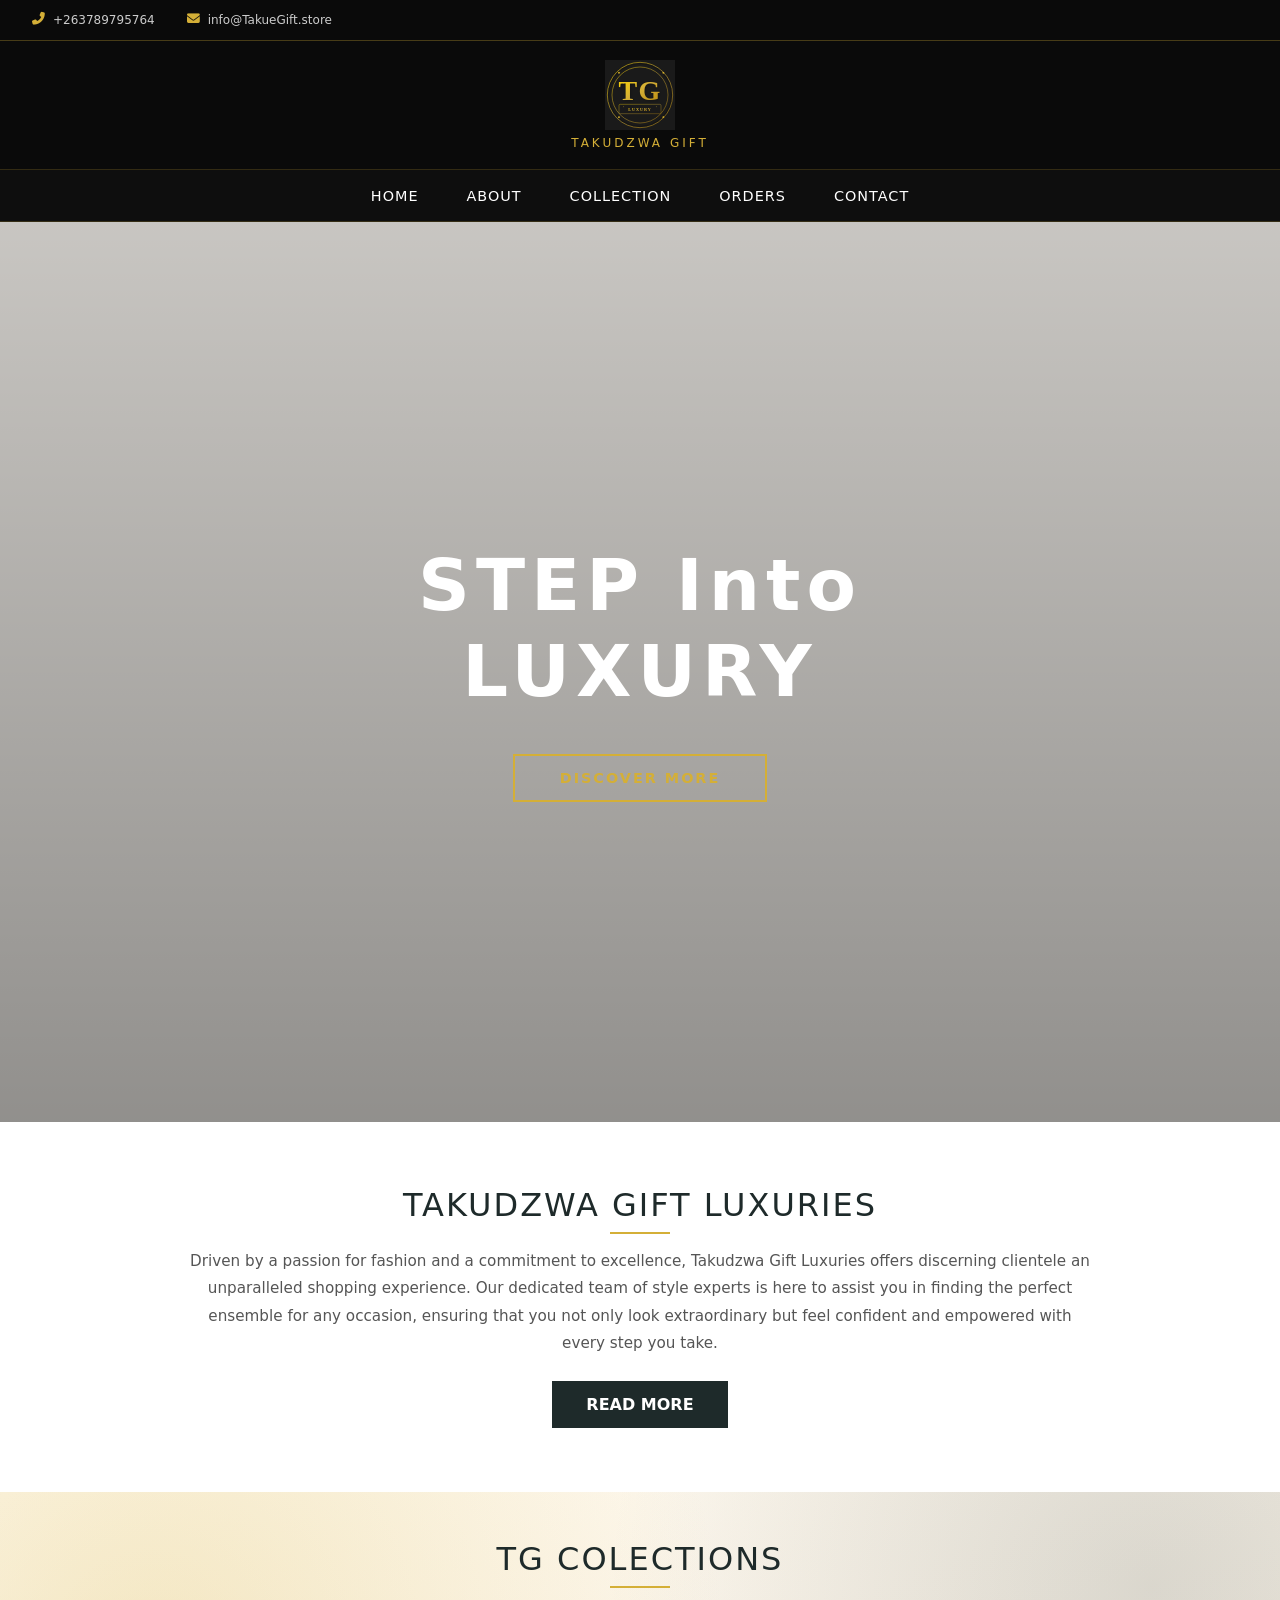
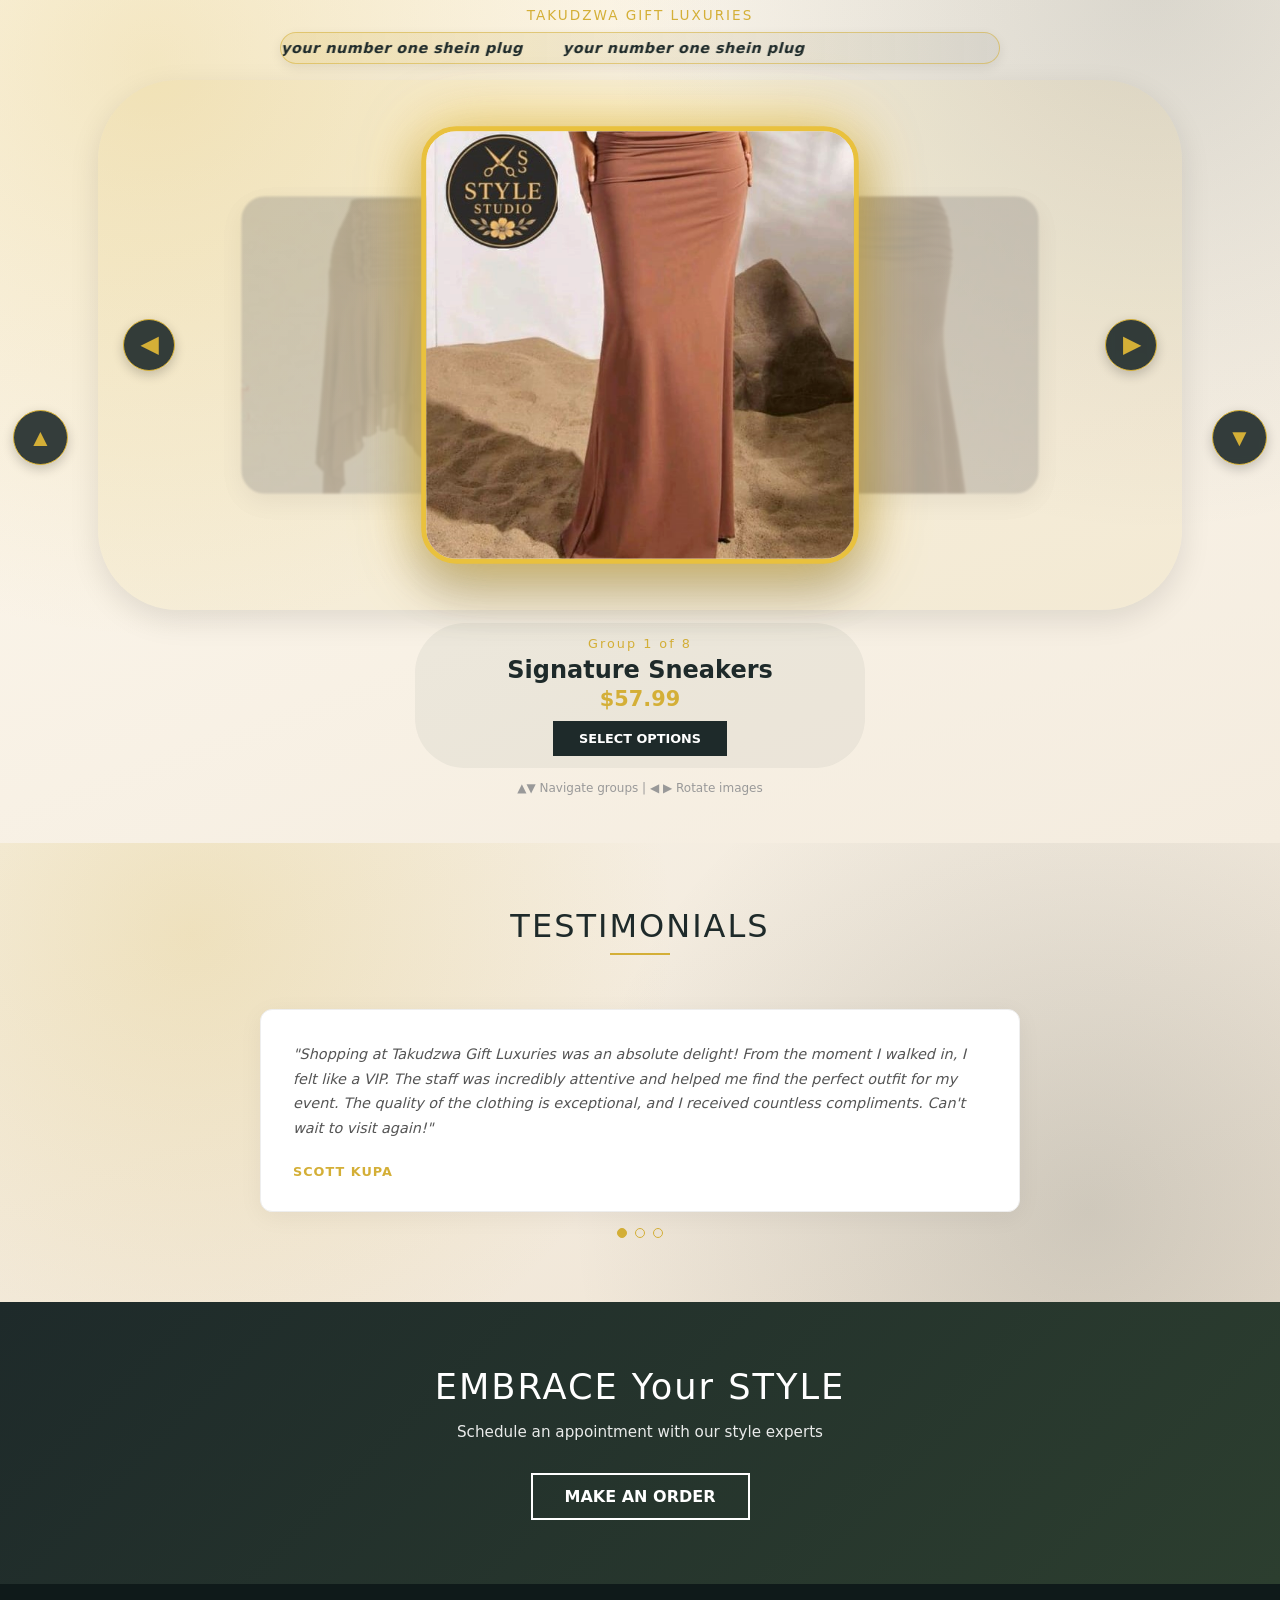
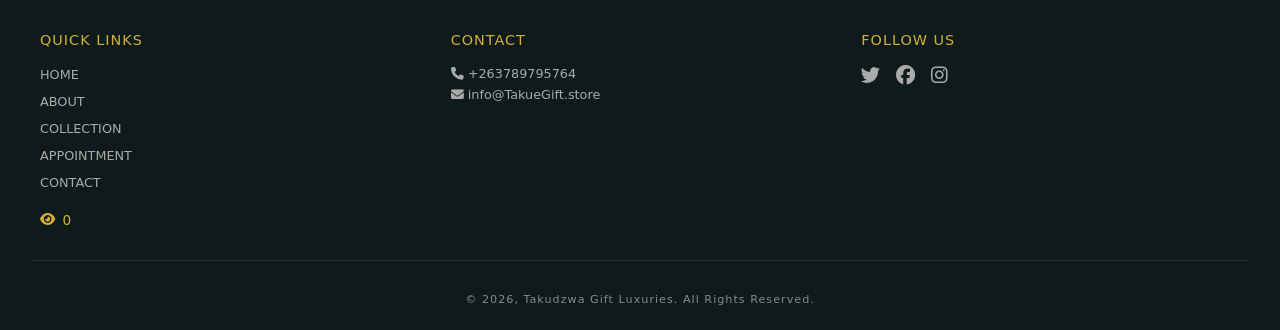
==== commit 60bbb6c4: "Update ET branding to TG and make view counter live-updating" ====
--- a/index.html
+++ b/index.html
@@ -1134,7 +1134,7 @@
     <!-- Collection Section - Rubik's Cube Style with LARGER IMAGES -->
     <section id="collection" class="collection">
         <div class="collection-header">
-            <h2 class="section-title">ET COLECTIONS</h2>
+            <h2 class="section-title">TG COLECTIONS</h2>
             <p class="collection-subtitle">TAKUDZWA GIFT LUXURIES</p>
             <p class="collection-tagline">
                 <span class="collection-tagline-track">
@@ -1609,24 +1609,19 @@
         }
 
         const websiteViewCountElement = document.getElementById('websiteViewCount');
-        const websiteLastCountedAtKey = 'etl_website_last_counted_at';
         const websiteCachedCountKey = 'etl_website_cached_global_count';
         const websiteCounterNamespace = 'et-luxuries-site';
         const websiteCounterKey = 'view-count';
         const websiteCounterBaseUrl = 'https://api.counterapi.dev/v1';
-        const oneDayInMs = 24 * 60 * 60 * 1000;
 
         function setWebsiteViewCount(value) {
             if (!websiteViewCountElement) return;
             websiteViewCountElement.textContent = Number(value).toLocaleString();
         }
 
-        async function syncWebsiteViewCount() {
+        async function syncWebsiteViewCount(shouldIncrement = false) {
             if (!websiteViewCountElement) return;
 
-            const now = Date.now();
-            const lastCountedAt = parseInt(localStorage.getItem(websiteLastCountedAtKey) || '0', 10);
-            const shouldIncrement = Number.isNaN(lastCountedAt) || now - lastCountedAt >= oneDayInMs;
             const actionPath = shouldIncrement ? 'up' : '';
             const url = `${websiteCounterBaseUrl}/${websiteCounterNamespace}/${websiteCounterKey}${actionPath ? `/${actionPath}` : ''}`;
 
@@ -1638,10 +1633,6 @@
                 if (typeof data.count === 'number') {
                     setWebsiteViewCount(data.count);
                     localStorage.setItem(websiteCachedCountKey, String(data.count));
-                }
-
-                if (shouldIncrement) {
-                    localStorage.setItem(websiteLastCountedAtKey, String(now));
                 }
             } catch (error) {
                 const cachedCount = parseInt(localStorage.getItem(websiteCachedCountKey) || '0', 10);
@@ -1651,7 +1642,9 @@
             }
         }
 
-        syncWebsiteViewCount();
+        // Count this page view, then keep refreshing so users see new visits from others.
+        syncWebsiteViewCount(true);
+        setInterval(() => syncWebsiteViewCount(false), 15000);
 
         initRubikCollection();
     </script>
